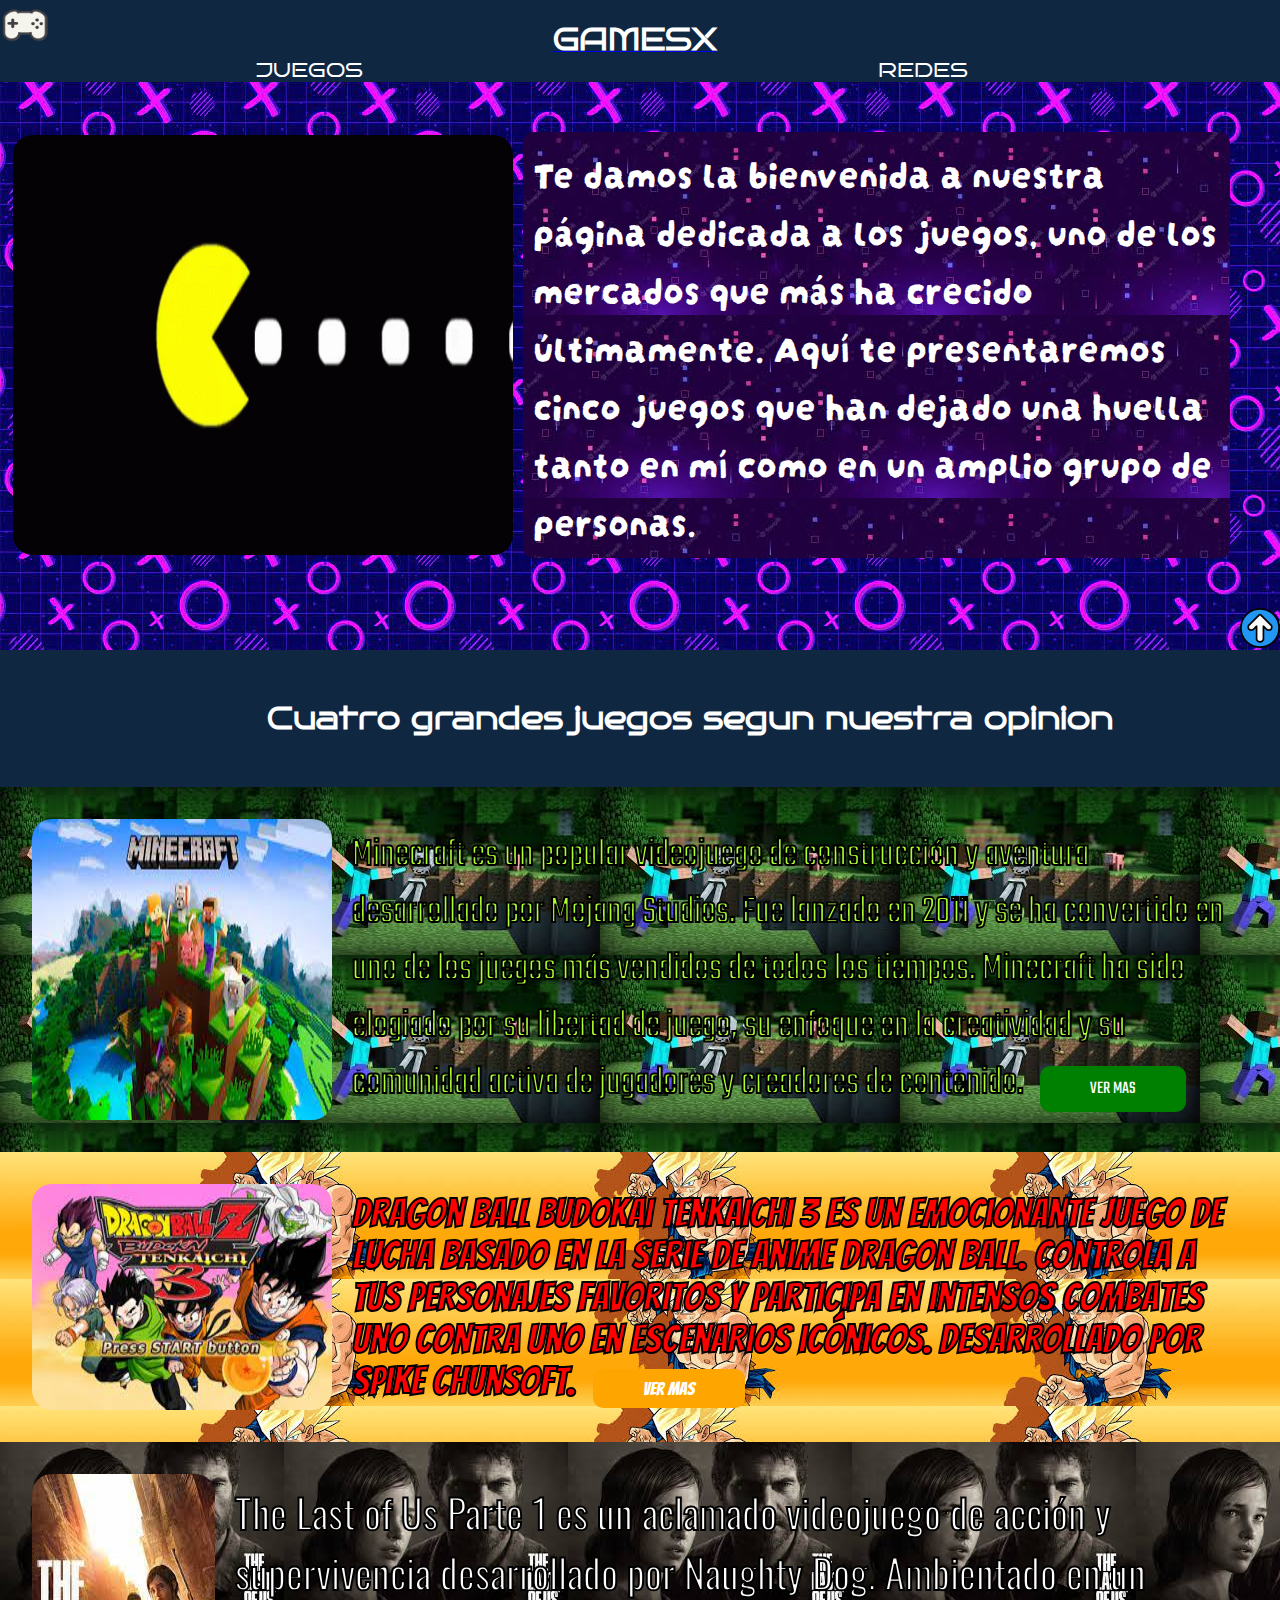
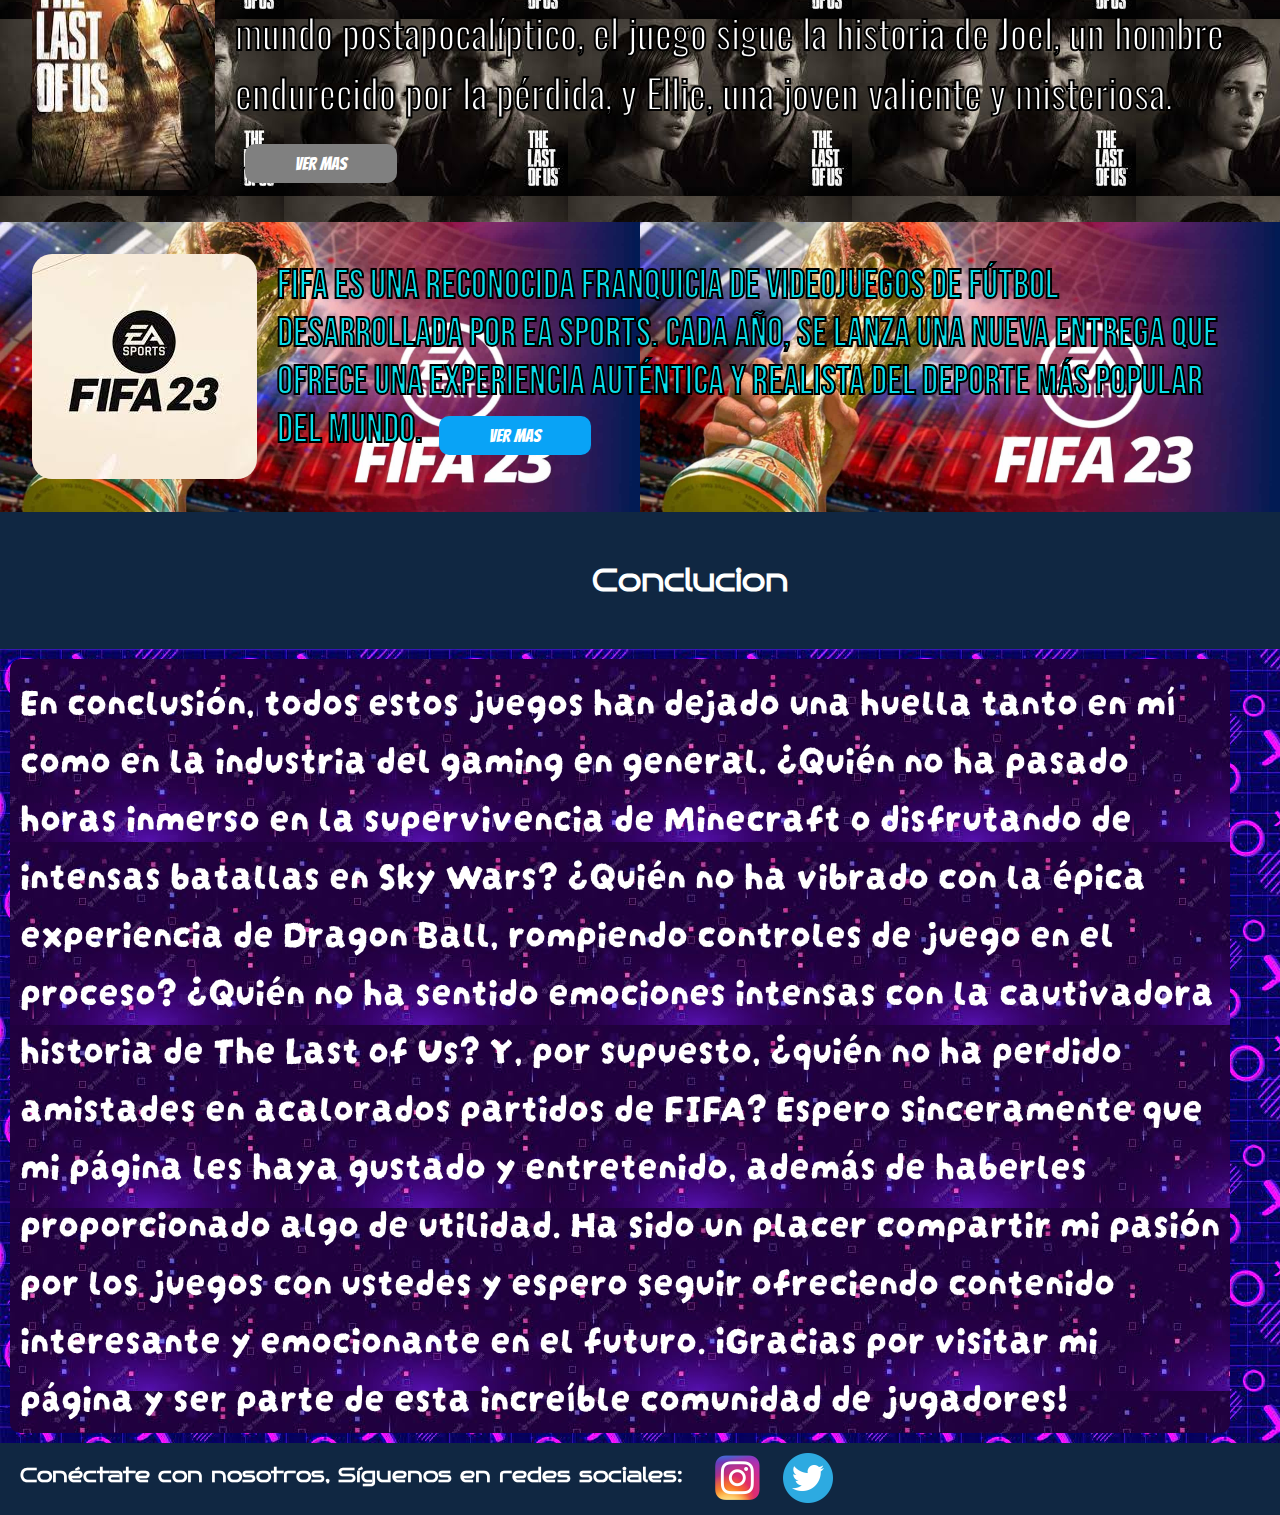
==== index.html @ 9ef1645b "VERSION_1" ====
<!DOCTYPE html>
<html lang="es">
<head>
    <meta charset="UTF-8">
    <meta http-equiv="X-UA-Compatible" content="IE=edge">
    <meta name="viewport" content="width=device-width, initial-scale=1.0">
    <title>GAMESX</title>
    

    <!-- links  -->
    <link rel="icon" type="image/png" sizes="32x32" href="./img/logo.png">
    
    <!-- googlefonts -->
    <link href="https://fonts.googleapis.com/css2?family=Bruno+Ace&family=Bruno+Ace+SC&display=swap" rel="stylesheet">
    
    <link rel="preconnect" href="https://fonts.googleapis.com">
    <link rel="preconnect" href="https://fonts.gstatic.com" crossorigin>
    <link href="https://fonts.googleapis.com/css2?family=Darumadrop+One&display=swap" rel="stylesheet">
    
    <link rel="preconnect" href="https://fonts.googleapis.com">
    <link rel="preconnect" href="https://fonts.gstatic.com" crossorigin>
    <link href="https://fonts.googleapis.com/css2?family=Teko&display=swap" rel="stylesheet">

    <link rel="preconnect" href="https://fonts.googleapis.com">
    <link rel="preconnect" href="https://fonts.gstatic.com" crossorigin>
    <link href="https://fonts.googleapis.com/css2?family=Bangers&display=swap" rel="stylesheet">

    <link rel="preconnect" href="https://fonts.googleapis.com">
    <link rel="preconnect" href="https://fonts.gstatic.com" crossorigin>
    <link href="https://fonts.googleapis.com/css2?family=Oswald&display=swap" rel="stylesheet">

    <link rel="preconnect" href="https://fonts.googleapis.com">
    <link rel="preconnect" href="https://fonts.gstatic.com" crossorigin>
    <link href="https://fonts.googleapis.com/css2?family=Bebas+Neue&display=swap" rel="stylesheet">
    <!-- css -->
    <link rel="stylesheet" href="./css/esti.css">
</head>
<body id="body">
    <!-- header -->
    
    <header id="header">
        <div>
            <a href="/index.html"><img class="logo" src="/img/logo.png" alt="logo de un jostink "></a> 
            <a href="/index.html"><h1 class="gamesx">GAMESX</h1></a> 
            

            <nav>
                <ul>
                    <li class="li"><a href="#juegos" class="nave">JUEGOS</a></li>
                    <li class="li"><a href="#footer" class="nave nav">REDES</a></li>
                </ul>
                

            </nav>
            
        
            
        </div>    
    </header>
    


    <!-- main -->

    <main id="main">
        <div class="flex">
            <img src="./img/pacmna.gif" alt="una imagen de un juego" class="imag">
            <p class="tex texintro" >Te damos la bienvenida a nuestra página dedicada a los juegos, uno de los mercados que más ha crecido últimamente. 
                Aquí te presentaremos cinco juegos que han dejado una huella tanto en mí como en un amplio grupo de personas. </p>
        </div>
        
    </main>
    
    <div class="arriba"><a href="#header" ><img src="/img/arriba.png" alt="flecha para arriba" class="arri"></a></div>
    
    <!-- juegos -->
    <section id="juegos">
        
        <div>
            <h2 class="sub">Cuatro grandes juegos segun nuestra opinion</h2>
        </div> 
    
            
        <article class="min flex">
            <img src="./img/minecraft.jpg" alt="imagen de minecraft" class="imag" >
            <p class="tex texmin">Minecraft es un popular videojuego de construcción y 
                aventura desarrollado por Mojang Studios. Fue lanzado en 2011 y se ha convertido en 
                uno de los juegos más vendidos de todos los tiempos. Minecraft ha sido elogiado por su 
                libertad de juego, su enfoque en la creatividad y su comunidad activa de jugadores y 
                creadores de contenido. <a href="./pages/1.html" class="mas">VER MAS</a></p>
        </article>

        <article class="drg flex">
            <img src="/img/dgbt3.jpg" alt="foto de dragon ball budokai tenkaichi 3" class="imag">
            <p class="tex texdrg">Dragon Ball Budokai Tenkaichi 3 es un emocionante juego de lucha basado en la serie de anime Dragon Ball. Controla a tus personajes favoritos y participa en intensos combates uno contra uno en escenarios icónicos. Desarrollado por Spike Chunsoft. <a href="/pages/2.html" class="mas1">VER MAS</a></p>
            

        </article>
        <article class="tlof flex">
            <img src="/img/tlof.jpg" alt="imagen de la portada del the last of us" class="imag">
            <p class="tex textlof">The Last of Us Parte 1 es un aclamado videojuego de acción y supervivencia desarrollado por Naughty Dog. Ambientado en un mundo postapocalíptico, el juego sigue la historia de Joel, un hombre endurecido por la pérdida, y Ellie, una joven valiente y misteriosa. <a href="/pages/3.html" class="mas2">VER MAS</a></p>
            
        </article>
        <article class="fifa flex">
            <img src="/img/fifa.jpg" alt="portada de fifa" class="imag">
            <p class="tex texfifa">FIFA es una reconocida franquicia de videojuegos de fútbol desarrollada por EA Sports. Cada año, se lanza una nueva entrega que ofrece una experiencia auténtica y realista del deporte más popular del mundo. <a href="/pages/4.html" class="mas3">VER MAS</a></p>
            
        </article>
        
            

    </section>
    <section>
        <h2 class="sub">Conclucion</h2>
        <p class="tex texintro">En conclusión, todos estos juegos han dejado una huella tanto en mí como en la industria del gaming en general. ¿Quién no ha pasado horas inmerso en la supervivencia de Minecraft o disfrutando de intensas batallas en Sky Wars? ¿Quién no ha vibrado con la épica experiencia de Dragon Ball, rompiendo controles de juego en el proceso? ¿Quién no ha sentido emociones intensas con la cautivadora historia de The Last of Us? Y, por supuesto, ¿quién no ha perdido amistades en acalorados partidos de FIFA?

            Espero sinceramente que mi página les haya gustado y entretenido, además de haberles proporcionado algo de utilidad. Ha sido un placer compartir mi pasión por los juegos con ustedes y espero seguir ofreciendo contenido interesante y emocionante en el futuro. ¡Gracias por visitar mi página y ser parte de esta increíble comunidad de jugadores!</p>
    </section>
    <footer id="footer">
        <div class="flex"></divclass> <h2 class="tex texfoot">Conéctate con nosotros, Síguenos en redes sociales:</h2>
            <a href="https://www.instagram.com/caceresian/" target="_blank" ><img src="/img/instagram.png" alt="logo de instagram"class="ins"></a>
            <a href="https://twitter.com/Iancaceres41" target="_blank" ><img src="/img/twitter.png" alt="logo de twitter" class="twi"></a></div>
        
    </footer>
---- css/esti.css ----
*{
    margin: 0;
    padding: 0;
}
html{
    font-size: 62.5%;

}
/* arriba */
.arriba{
    width: 4rem;
    
    position: sticky;
    
    top: 0;
    left: 100%;
}
.arri{
    width: 100%;
}
#body{
    background-image: url(/img/fondo1.jpg);
}
/* header */

#header{
    background-color:   #102742;
    height: 100%;
    width: 100%;
    
}

.logo{
    height: 5rem;
}

.gamesx{
    display: inline;
    position: relative;
    left: 50rem;
    color: white;
    font-family: 'Bruno Ace', cursive;
    font-size: 3rem;
    
}

li{
    display: inline;
    
}
.nave{
    
    color: white;
    position: relative;
    left: 20%;
    text-decoration: none;
    font-size: 2rem;
    font-family: 'Bruno Ace', cursive;
}
.nav{
    
    position: relative;
    left: 60%;
}

/* main */

#main{
    margin: 4rem 0rem 4rem 0rem;

    
    
    
}
.tex{
    color: white;
    font-size: 4rem;
    position: relative;
    margin: 1rem;
    padding: 1rem;
    
    
}
.texintro{
    background-image: url(/img/fondo2.jpg);
    border-radius: 1rem;
    font-family: 'Darumadrop One', cursive;
    margin: 1rem 5rem 1rem 1rem;
    
}

.flex{
    display: flex;
}
.imag{
    margin: 1% 0% 1% 1%;
    border-radius: 2rem;
    
    
}

/* juegos */


.sub{
    height: 100%;
    width: 100%;
    padding: 5rem;
    text-align: center;   
    background-color: #102742;
    color: white;
    font-family: 'Bruno Ace', cursive;
    font-size: 3rem;
}

.min{
    
    padding: 2rem;
    background-image: url(/img/fondomin1.jpg);
    
    
}

.texmin{
    font-family: 'Teko', sans-serif;
    color: greenyellow;
    -webkit-text-stroke: 0.2rem black ;
    
}

.mas{
    
    
    font-size: large;
    color: white;
    position: absolute;
    -webkit-text-stroke: white;
    background-color:   green;
    text-decoration: none;
    height: 5rem;
    width: 5rem;
    padding: 1rem 5rem;
    border-radius: 1rem;
    position: relative;
    left: 1rem;
    font-family: 'Teko', sans-serif;
}
.mas:hover{
    color: black;
    text-decoration: none;
}

.drg{
    
    padding: 2rem;
    background-image: url(/img/fondodrg1.jpg);
    
    
}
.texdrg{
    font-family: 'Bangers', cursive;
    color:  red;
    -webkit-text-stroke: 0.2rem black;
}

.mas1{
    font-size: large;
    color: white;
    position: absolute;
    -webkit-text-stroke: white;
    background-color: orange;
    text-decoration: none;
    height: 5rem;
    width: 5rem;
    padding: 1rem 5rem;
    border-radius: 1rem;
    position: relative;
    left: 1rem;
    font-family: 'Bangers', cursive;
    
} 
.mas1:hover{
    color: black;
    text-decoration: none;}

.tlof{
    
    padding: 2rem;
    background-image: url(/img/fondotlof1.jpg);
}

.textlof{ 
    font-family: 'Oswald', sans-serif;
    color: white;
    -webkit-text-stroke: 0.2rem black;

}
.mas2{
    font-size: large;
    color: white;
    -webkit-text-stroke: white;
    background-color: gray;
    text-decoration: none;
    height: 5rem;
    width: 5rem;
    padding: 1rem 5rem;
    border-radius: 1rem;
    position: relative;
    left: 1rem;
    font-family: 'Bangers', cursive;
    
} 
.mas2:hover{
    color: black;
    text-decoration: none;}

.fifa{
    
    padding: 2rem;
    background-image: url(/img/fondofifa1.jpeg);
    background-size: 50%;
}
.texfifa{
    font-family: 'Bebas Neue', cursive;
    color: rgb(10, 222, 233);
    -webkit-text-stroke: 0.2rem black;
    
}

.mas3{
    font-size: large;
    color: white;
    background-color: rgb(9, 163, 246);
    -webkit-text-stroke: white;
    text-decoration: none;
    height: 5rem;
    width: 5rem;
    padding: 1rem 5rem;
    border-radius: 1rem;
    position: relative;
    left: 1rem;
    font-family: 'Bangers', cursive;
    ;
} 
.mas3:hover{
    color: black;
    text-decoration: none;} 

.tex1{
    color: white;
    font-size: 4rem;
    position: relative;
    margin: 1rem 5rem 1rem 1rem;
    padding: 1rem;
    font-family: 'Darumadrop One', cursive;
}
#footer{
    background-color:   #102742;
    height: 100%;
    width: 100%;
}

.texfoot{
    font-family: 'Bruno Ace', cursive;
    font-size: 2rem;
}

.ins{
    width: 5rem;
    margin: 1rem;

    
}
.twi{
    width: 5rem;
    position: relative;
    margin: 1rem;
}


/* HTML 1 MINECRAFT */

.titumin{
    color: greenyellow;
    text-align: center;
    font-size: 10rem;
    background-color: green;

}
.titudrg{
    color: orange;
    text-align: center;
    font-size: 10rem;
    background-color: red;

}
.titutlof{
    color: gainsboro;
    text-align: center;
    font-size: 10rem;
    background-color:   gray;

}

.titutfifa{
    color: paleturquoise;
    text-align: center;
    font-size: 10rem;
    background-color:   skyblue;

}
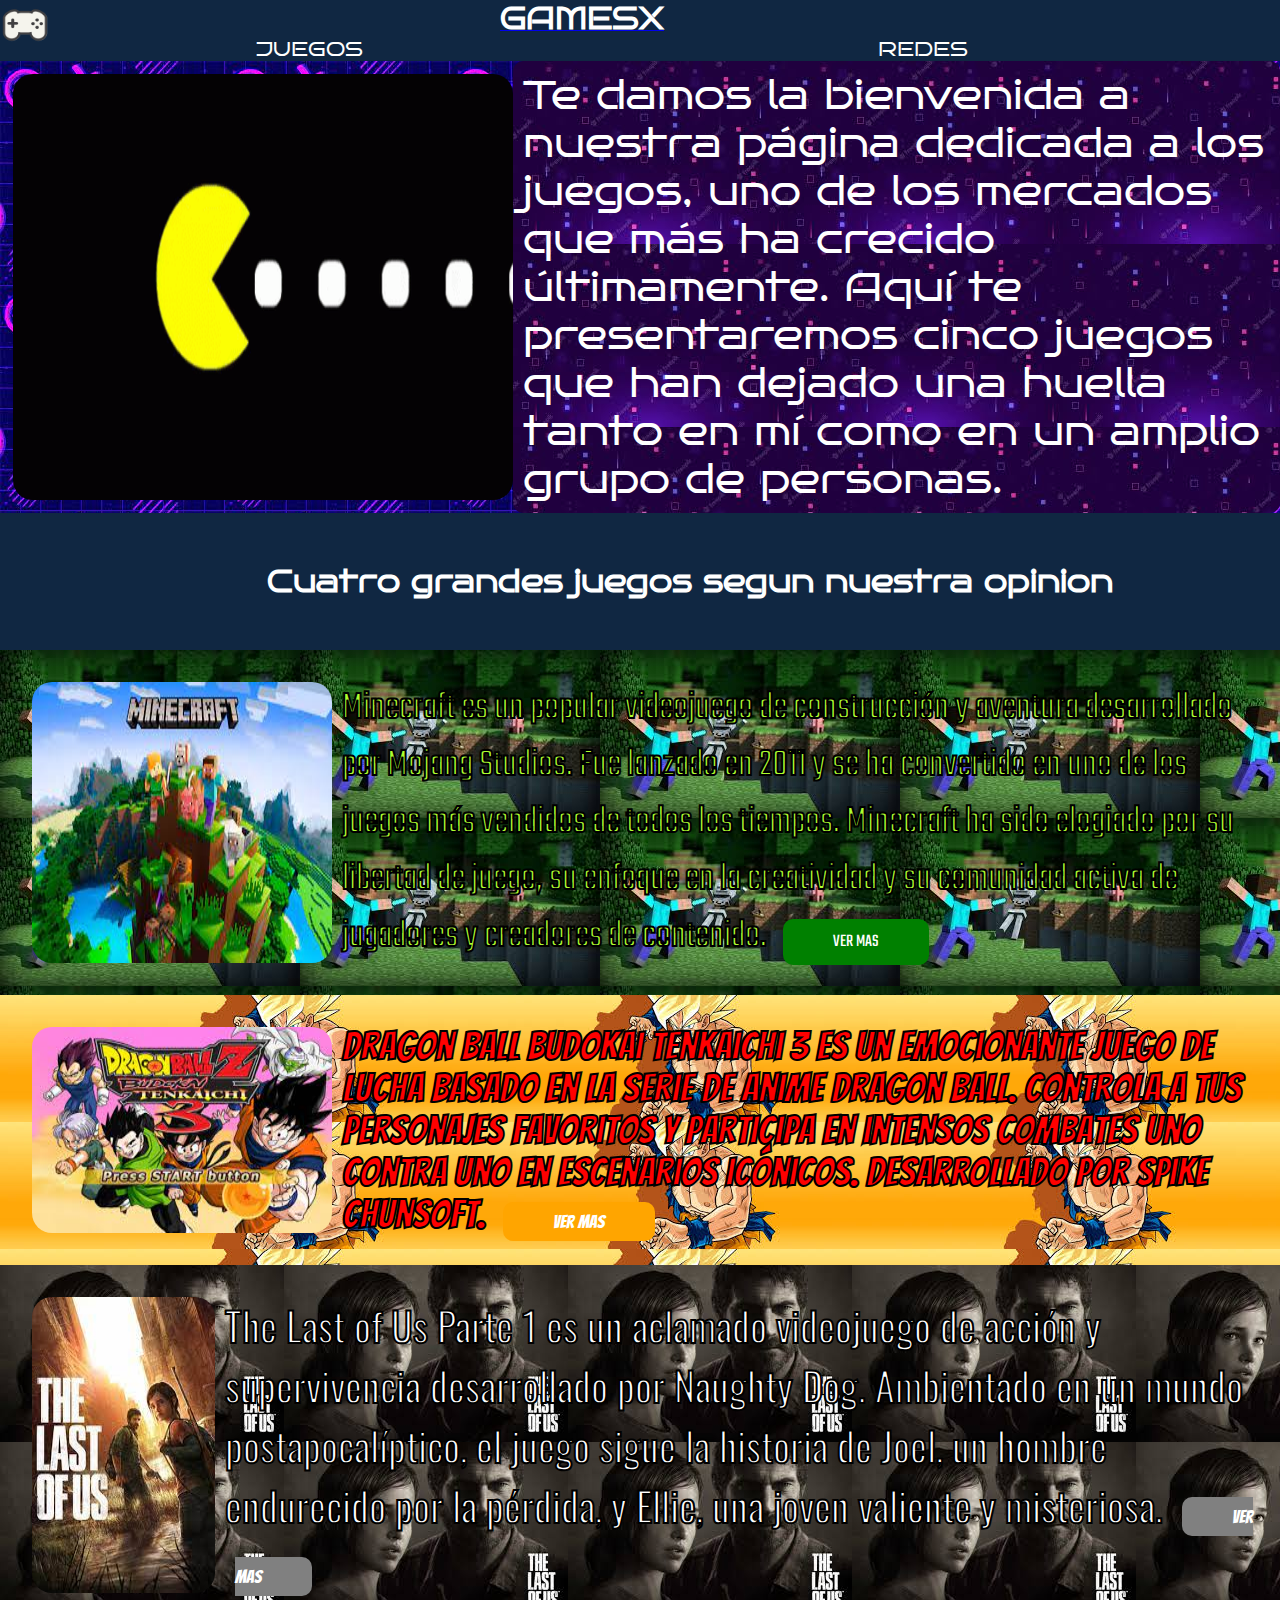
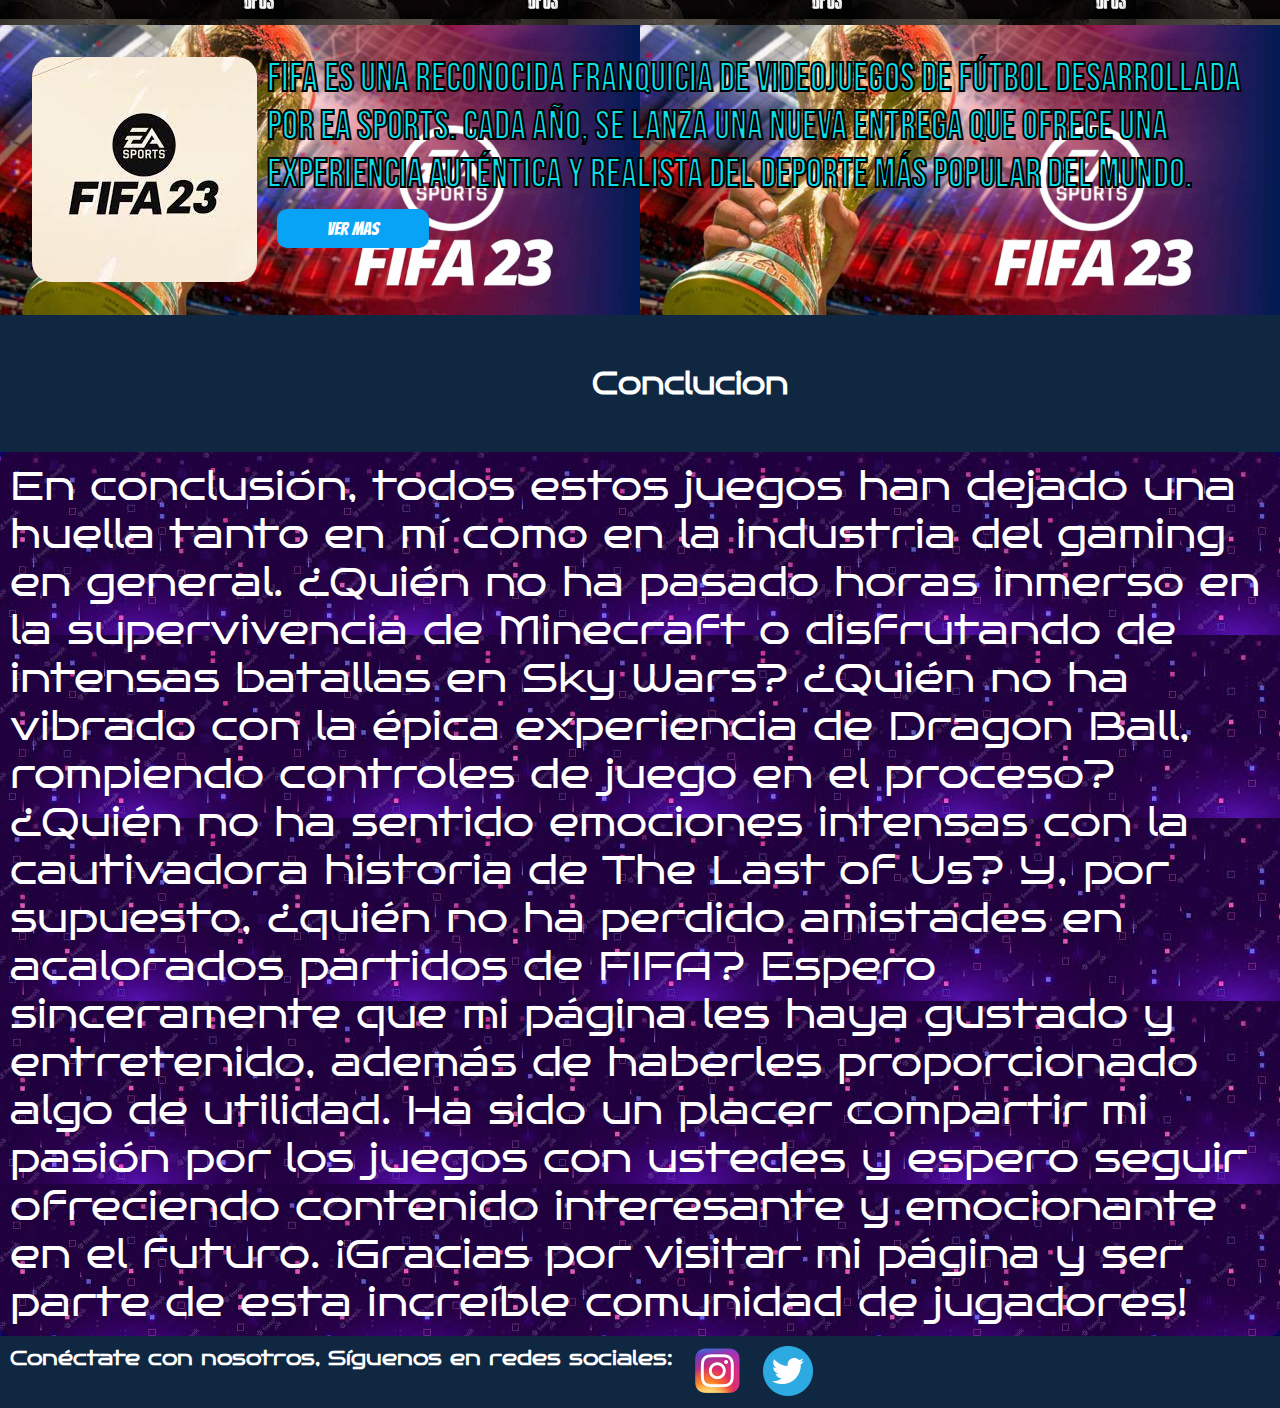
==== commit 0d8974bf: "ALPHA_V2" ====
--- a/index.html
+++ b/index.html
@@ -12,10 +12,6 @@
     
     <!-- googlefonts -->
     <link href="https://fonts.googleapis.com/css2?family=Bruno+Ace&family=Bruno+Ace+SC&display=swap" rel="stylesheet">
-    
-    <link rel="preconnect" href="https://fonts.googleapis.com">
-    <link rel="preconnect" href="https://fonts.gstatic.com" crossorigin>
-    <link href="https://fonts.googleapis.com/css2?family=Darumadrop+One&display=swap" rel="stylesheet">
     
     <link rel="preconnect" href="https://fonts.googleapis.com">
     <link rel="preconnect" href="https://fonts.gstatic.com" crossorigin>
@@ -40,14 +36,14 @@
     
     <header id="header">
         <div>
-            <a href="/index.html"><img class="logo" src="/img/logo.png" alt="logo de un jostink "></a> 
-            <a href="/index.html"><h1 class="gamesx">GAMESX</h1></a> 
+            <a href="./index.html"><img class="logo" src="./img/logo.png" alt="logo de un jostink "></a> 
+            <a href="./index.html"><h1 class="gamesx">GAMESX</h1></a> 
             
 
             <nav>
                 <ul>
-                    <li class="li"><a href="#juegos" class="nave">JUEGOS</a></li>
-                    <li class="li"><a href="#footer" class="nave nav">REDES</a></li>
+                    <li class="header_div_nav_ul_li"><a href="#juegos" class="header_div_nav_ul_li_a">JUEGOS</a></li>
+                    <li class="header_div_nav_ul_li"><a href="#footer" class="header_div_nav_ul_li_a header_div_nav_ul_li_a--posicion">REDES</a></li>
                 </ul>
                 
 
@@ -65,61 +61,61 @@
     <main id="main">
         <div class="flex">
             <img src="./img/pacmna.gif" alt="una imagen de un juego" class="imag">
-            <p class="tex texintro" >Te damos la bienvenida a nuestra página dedicada a los juegos, uno de los mercados que más ha crecido últimamente. 
+            <p class="tex" >Te damos la bienvenida a nuestra página dedicada a los juegos, uno de los mercados que más ha crecido últimamente. 
                 Aquí te presentaremos cinco juegos que han dejado una huella tanto en mí como en un amplio grupo de personas. </p>
         </div>
         
     </main>
     
-    <div class="arriba"><a href="#header" ><img src="/img/arriba.png" alt="flecha para arriba" class="arri"></a></div>
+    
     
     <!-- juegos -->
     <section id="juegos">
         
         <div>
-            <h2 class="sub">Cuatro grandes juegos segun nuestra opinion</h2>
+            <h2 class="sub_h2">Cuatro grandes juegos segun nuestra opinion</h2>
         </div> 
     
             
-        <article class="min flex">
+        <article class="index_min_fondo flex">
             <img src="./img/minecraft.jpg" alt="imagen de minecraft" class="imag" >
-            <p class="tex texmin">Minecraft es un popular videojuego de construcción y 
+            <p class="tex tex_min">Minecraft es un popular videojuego de construcción y 
                 aventura desarrollado por Mojang Studios. Fue lanzado en 2011 y se ha convertido en 
                 uno de los juegos más vendidos de todos los tiempos. Minecraft ha sido elogiado por su 
                 libertad de juego, su enfoque en la creatividad y su comunidad activa de jugadores y 
-                creadores de contenido. <a href="./pages/1.html" class="mas">VER MAS</a></p>
+                creadores de contenido. <a href="./pages/1.html" class="ver_mas_min">VER MAS</a></p>
         </article>
 
-        <article class="drg flex">
-            <img src="/img/dgbt3.jpg" alt="foto de dragon ball budokai tenkaichi 3" class="imag">
-            <p class="tex texdrg">Dragon Ball Budokai Tenkaichi 3 es un emocionante juego de lucha basado en la serie de anime Dragon Ball. Controla a tus personajes favoritos y participa en intensos combates uno contra uno en escenarios icónicos. Desarrollado por Spike Chunsoft. <a href="/pages/2.html" class="mas1">VER MAS</a></p>
+        <article class="index_drg_fondo flex">
+            <img src="./img/dgbt3.jpg" alt="foto de dragon ball budokai tenkaichi 3" class="imag">
+            <p class="tex tex_drg">Dragon Ball Budokai Tenkaichi 3 es un emocionante juego de lucha basado en la serie de anime Dragon Ball. Controla a tus personajes favoritos y participa en intensos combates uno contra uno en escenarios icónicos. Desarrollado por Spike Chunsoft. <a href="/pages/2.html" class="ver_mas_drg">VER MAS</a></p>
             
 
         </article>
-        <article class="tlof flex">
-            <img src="/img/tlof.jpg" alt="imagen de la portada del the last of us" class="imag">
-            <p class="tex textlof">The Last of Us Parte 1 es un aclamado videojuego de acción y supervivencia desarrollado por Naughty Dog. Ambientado en un mundo postapocalíptico, el juego sigue la historia de Joel, un hombre endurecido por la pérdida, y Ellie, una joven valiente y misteriosa. <a href="/pages/3.html" class="mas2">VER MAS</a></p>
+        <article class="index_tlof_fondo flex">
+            <img src="./img/tlof.jpg" alt="imagen de la portada del the last of us" class="imag">
+            <p class="tex text_lof">The Last of Us Parte 1 es un aclamado videojuego de acción y supervivencia desarrollado por Naughty Dog. Ambientado en un mundo postapocalíptico, el juego sigue la historia de Joel, un hombre endurecido por la pérdida, y Ellie, una joven valiente y misteriosa. <a href="/pages/3.html" class="ver_mas_tlof">VER MAS</a></p>
             
         </article>
-        <article class="fifa flex">
-            <img src="/img/fifa.jpg" alt="portada de fifa" class="imag">
-            <p class="tex texfifa">FIFA es una reconocida franquicia de videojuegos de fútbol desarrollada por EA Sports. Cada año, se lanza una nueva entrega que ofrece una experiencia auténtica y realista del deporte más popular del mundo. <a href="/pages/4.html" class="mas3">VER MAS</a></p>
+        <article class="index_fifa_fondo flex">
+            <img src="./img/fifa.jpg" alt="portada de fifa" class="imag">
+            <p class="tex tex_fifa">FIFA es una reconocida franquicia de videojuegos de fútbol desarrollada por EA Sports. Cada año, se lanza una nueva entrega que ofrece una experiencia auténtica y realista del deporte más popular del mundo. <a href="/pages/4.html" class="ver_mas_fifa">VER MAS</a></p>
             
         </article>
         
             
 
     </section>
-    <section>
-        <h2 class="sub">Conclucion</h2>
-        <p class="tex texintro">En conclusión, todos estos juegos han dejado una huella tanto en mí como en la industria del gaming en general. ¿Quién no ha pasado horas inmerso en la supervivencia de Minecraft o disfrutando de intensas batallas en Sky Wars? ¿Quién no ha vibrado con la épica experiencia de Dragon Ball, rompiendo controles de juego en el proceso? ¿Quién no ha sentido emociones intensas con la cautivadora historia de The Last of Us? Y, por supuesto, ¿quién no ha perdido amistades en acalorados partidos de FIFA?
+    <section id="final">
+        <h2 class="sub_h2">Conclucion</h2>
+        <p class="tex">En conclusión, todos estos juegos han dejado una huella tanto en mí como en la industria del gaming en general. ¿Quién no ha pasado horas inmerso en la supervivencia de Minecraft o disfrutando de intensas batallas en Sky Wars? ¿Quién no ha vibrado con la épica experiencia de Dragon Ball, rompiendo controles de juego en el proceso? ¿Quién no ha sentido emociones intensas con la cautivadora historia de The Last of Us? Y, por supuesto, ¿quién no ha perdido amistades en acalorados partidos de FIFA?
 
             Espero sinceramente que mi página les haya gustado y entretenido, además de haberles proporcionado algo de utilidad. Ha sido un placer compartir mi pasión por los juegos con ustedes y espero seguir ofreciendo contenido interesante y emocionante en el futuro. ¡Gracias por visitar mi página y ser parte de esta increíble comunidad de jugadores!</p>
     </section>
     <footer id="footer">
-        <div class="flex"></divclass> <h2 class="tex texfoot">Conéctate con nosotros, Síguenos en redes sociales:</h2>
-            <a href="https://www.instagram.com/caceresian/" target="_blank" ><img src="/img/instagram.png" alt="logo de instagram"class="ins"></a>
-            <a href="https://twitter.com/Iancaceres41" target="_blank" ><img src="/img/twitter.png" alt="logo de twitter" class="twi"></a></div>
+        <div class="flex"></divclass> <h2 class="tex tex_foot">Conéctate con nosotros, Síguenos en redes sociales:</h2>
+            <a href="https://www.instagram.com/caceresian/" target="_blank" ><img src="./img/instagram.png" alt="logo de instagram"class="instagram"></a>
+            <a href="https://twitter.com/Iancaceres41" target="_blank" ><img src="./img/twitter.png" alt="logo de twitter" class="twitter"></a></div>
         
     </footer>
     --- a/css/esti.css
+++ b/css/esti.css
@@ -7,21 +7,8 @@
     font-size: 62.5%;
 
 }
-/* arriba */
-.arriba{
-    width: 4rem;
-    
-    position: sticky;
-    
-    top: 0;
-    left: 100%;
-}
-.arri{
-    width: 100%;
-}
-#body{
-    background-image: url(/img/fondo1.jpg);
-}
+
+
 /* header */
 
 #header{
@@ -33,6 +20,7 @@
 
 .logo{
     height: 5rem;
+    position: fixed;
 }
 
 .gamesx{
@@ -45,11 +33,11 @@
     
 }
 
-li{
+.header_div_nav_ul_li{
     display: inline;
     
 }
-.nave{
+.header_div_nav_ul_li_a{
     
     color: white;
     position: relative;
@@ -58,17 +46,17 @@
     font-size: 2rem;
     font-family: 'Bruno Ace', cursive;
 }
-.nav{
+.header_div_nav_ul_li_a--posicion{
     
     position: relative;
     left: 60%;
 }
 
-/* main */
+/* main index */
 
 #main{
-    margin: 4rem 0rem 4rem 0rem;
-
+    
+    background-image: url(/img/fondo1.jpg);
     
     
     
@@ -76,19 +64,17 @@
 .tex{
     color: white;
     font-size: 4rem;
-    position: relative;
-    margin: 1rem;
+    
     padding: 1rem;
-    
-    
-}
-.texintro{
     background-image: url(/img/fondo2.jpg);
     border-radius: 1rem;
-    font-family: 'Darumadrop One', cursive;
-    margin: 1rem 5rem 1rem 1rem;
-    
-}
+    font-family: 'Bruno Ace', cursive;
+    
+    
+    
+}
+
+    
 
 .flex{
     display: flex;
@@ -100,10 +86,12 @@
     
 }
 
-/* juegos */
-
-
-.sub{
+/* juegos index */
+
+
+    
+
+.sub_h2{
     height: 100%;
     width: 100%;
     padding: 5rem;
@@ -114,7 +102,7 @@
     font-size: 3rem;
 }
 
-.min{
+.index_min_fondo{
     
     padding: 2rem;
     background-image: url(/img/fondomin1.jpg);
@@ -122,14 +110,14 @@
     
 }
 
-.texmin{
+.tex_min{
     font-family: 'Teko', sans-serif;
     color: greenyellow;
     -webkit-text-stroke: 0.2rem black ;
-    
-}
-
-.mas{
+    background-image: none;
+}
+
+.ver_mas_min{
     
     
     font-size: large;
@@ -146,25 +134,26 @@
     left: 1rem;
     font-family: 'Teko', sans-serif;
 }
-.mas:hover{
+.ver_mas_min:hover{
     color: black;
     text-decoration: none;
 }
 
-.drg{
+.index_drg_fondo{
     
     padding: 2rem;
     background-image: url(/img/fondodrg1.jpg);
     
     
 }
-.texdrg{
+.tex_drg{
     font-family: 'Bangers', cursive;
     color:  red;
     -webkit-text-stroke: 0.2rem black;
-}
-
-.mas1{
+    background-image: none;
+}
+
+.ver_mas_drg{
     font-size: large;
     color: white;
     position: absolute;
@@ -180,23 +169,24 @@
     font-family: 'Bangers', cursive;
     
 } 
-.mas1:hover{
+.ver_mas_drg:hover{
     color: black;
     text-decoration: none;}
 
-.tlof{
+.index_tlof_fondo{
     
     padding: 2rem;
     background-image: url(/img/fondotlof1.jpg);
 }
 
-.textlof{ 
+.text_lof{ 
     font-family: 'Oswald', sans-serif;
     color: white;
     -webkit-text-stroke: 0.2rem black;
-
-}
-.mas2{
+    background-image: none;
+
+}
+.ver_mas_tlof{
     font-size: large;
     color: white;
     -webkit-text-stroke: white;
@@ -211,24 +201,25 @@
     font-family: 'Bangers', cursive;
     
 } 
-.mas2:hover{
+.ver_mas_tlof:hover{
     color: black;
     text-decoration: none;}
 
-.fifa{
+.index_fifa_fondo{
     
     padding: 2rem;
     background-image: url(/img/fondofifa1.jpeg);
     background-size: 50%;
 }
-.texfifa{
+.tex_fifa{
     font-family: 'Bebas Neue', cursive;
     color: rgb(10, 222, 233);
     -webkit-text-stroke: 0.2rem black;
-    
-}
-
-.mas3{
+    background-image: none;
+    
+}
+
+.ver_mas_fifa{
     font-size: large;
     color: white;
     background-color: rgb(9, 163, 246);
@@ -243,17 +234,13 @@
     font-family: 'Bangers', cursive;
     ;
 } 
-.mas3:hover{
+.ver_mas_fifa:hover{
     color: black;
     text-decoration: none;} 
 
-.tex1{
-    color: white;
-    font-size: 4rem;
-    position: relative;
-    margin: 1rem 5rem 1rem 1rem;
-    padding: 1rem;
-    font-family: 'Darumadrop One', cursive;
+
+#final{
+    background-image: url(/img/fondo1.jpg);
 }
 #footer{
     background-color:   #102742;
@@ -261,18 +248,19 @@
     width: 100%;
 }
 
-.texfoot{
+.tex_foot{
     font-family: 'Bruno Ace', cursive;
     font-size: 2rem;
-}
-
-.ins{
+    background-image: none;
+}
+
+.instagram{
     width: 5rem;
     margin: 1rem;
 
     
 }
-.twi{
+.twitter{
     width: 5rem;
     position: relative;
     margin: 1rem;
@@ -288,6 +276,8 @@
     background-color: green;
 
 }
+
+/* HTML 2 DRAGON BALL BUDOKAI TENKACHI 3 */
 .titudrg{
     color: orange;
     text-align: center;
@@ -295,6 +285,7 @@
     background-color: red;
 
 }
+/* HTML 3 THE LAST OF US */
 .titutlof{
     color: gainsboro;
     text-align: center;
@@ -302,7 +293,7 @@
     background-color:   gray;
 
 }
-
+/* HTML 4 FIFA */
 .titutfifa{
     color: paleturquoise;
     text-align: center;
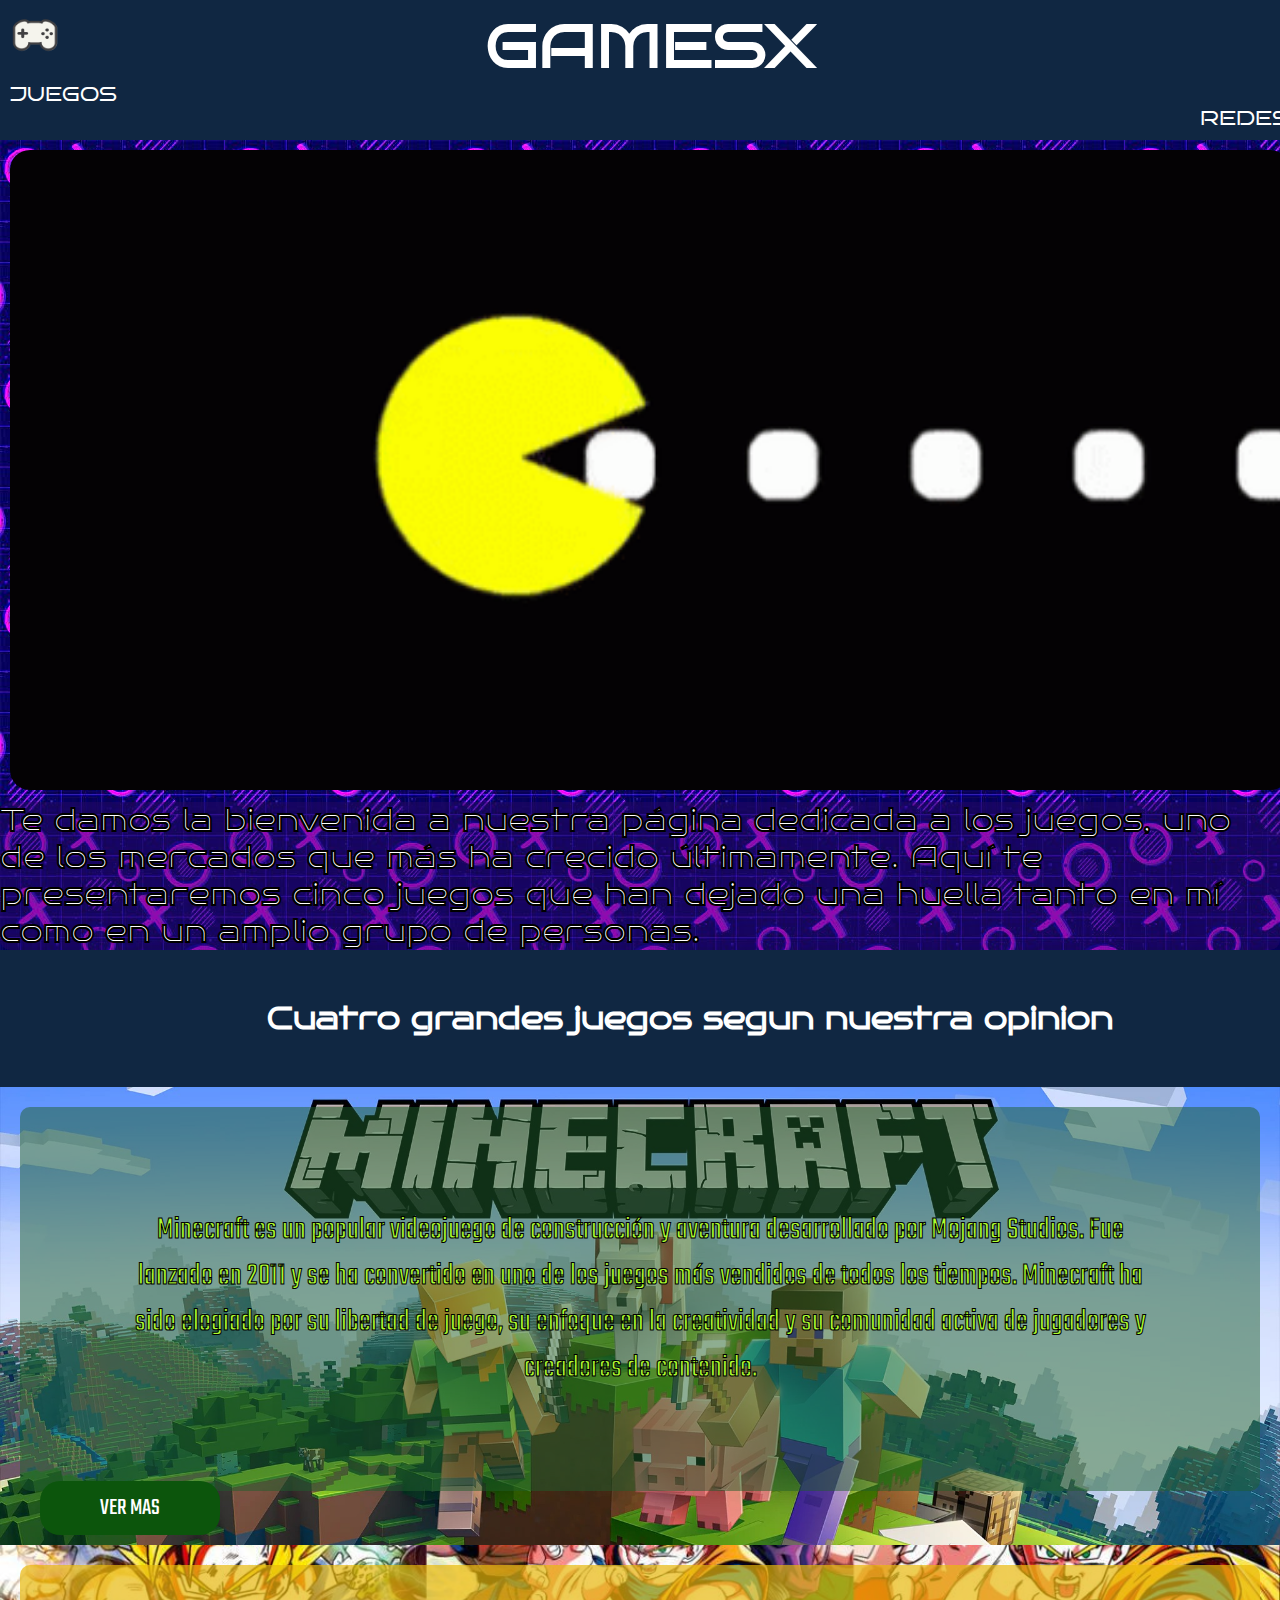
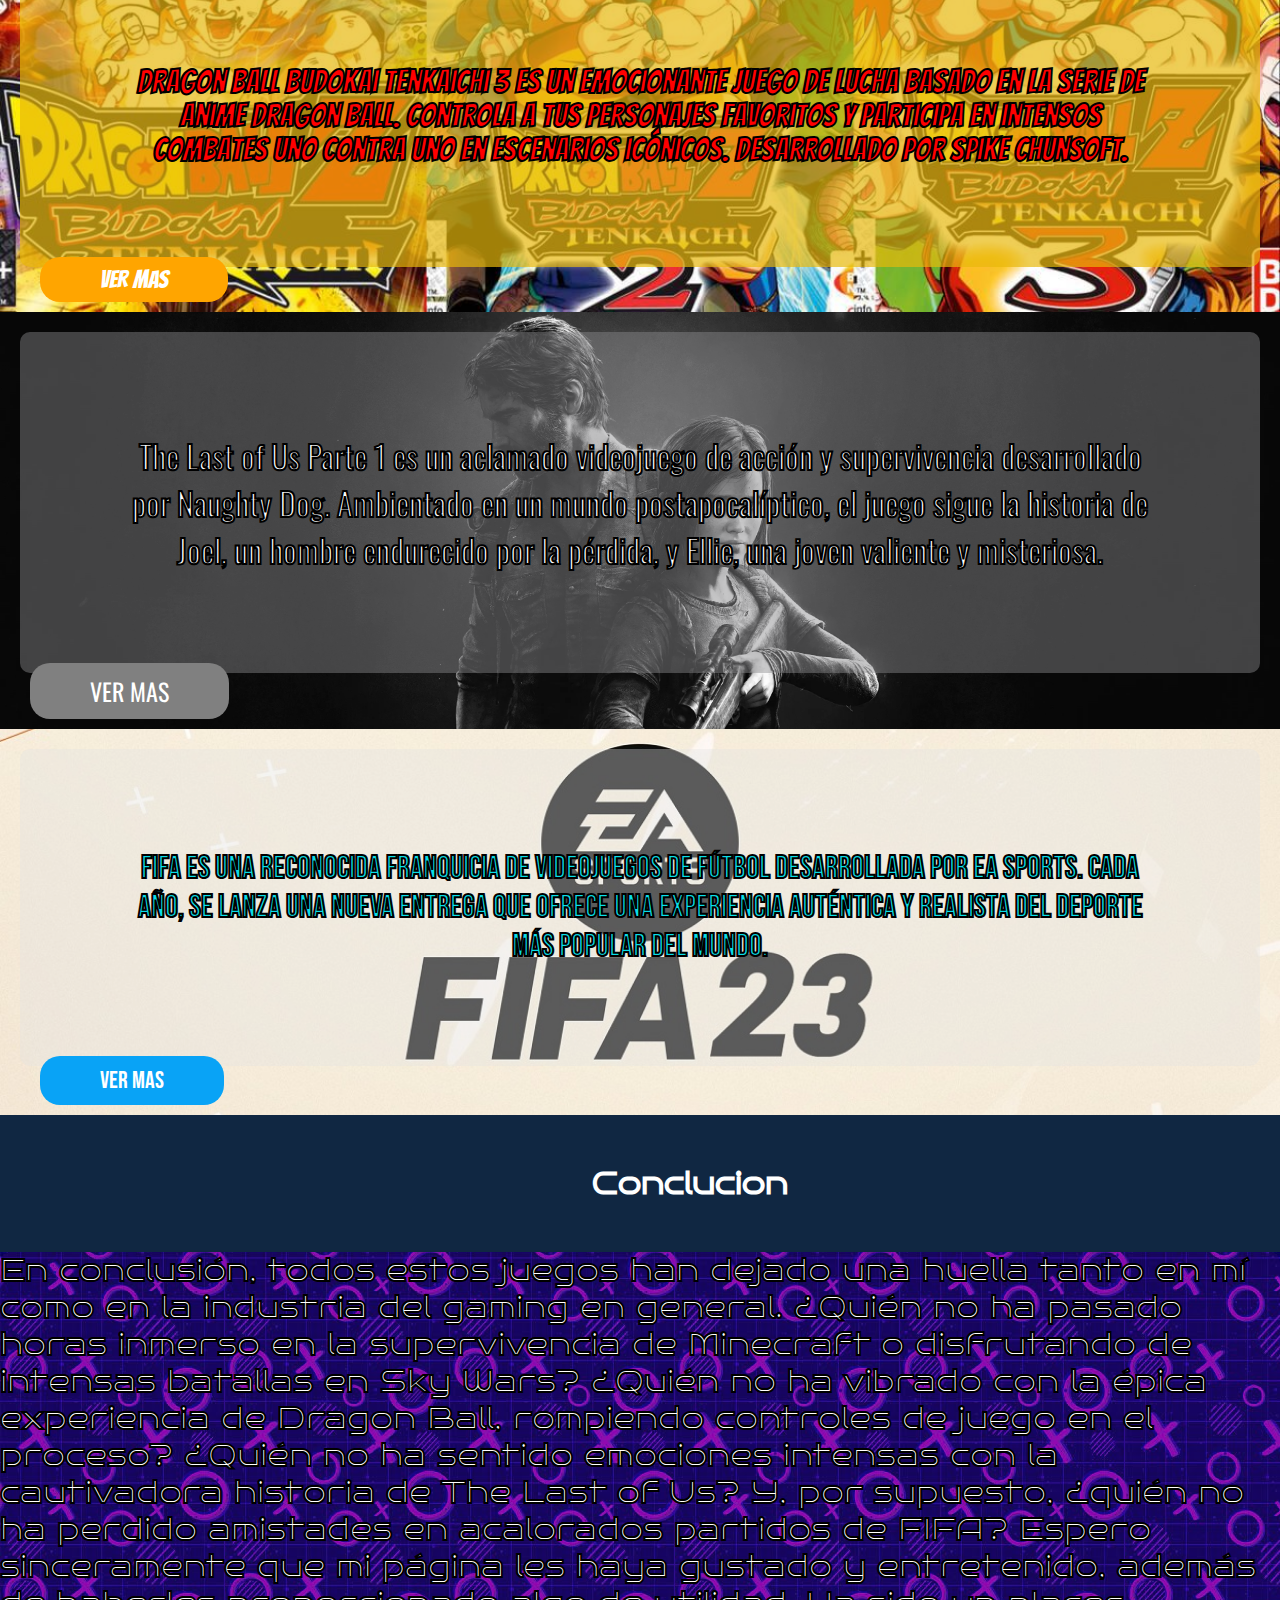
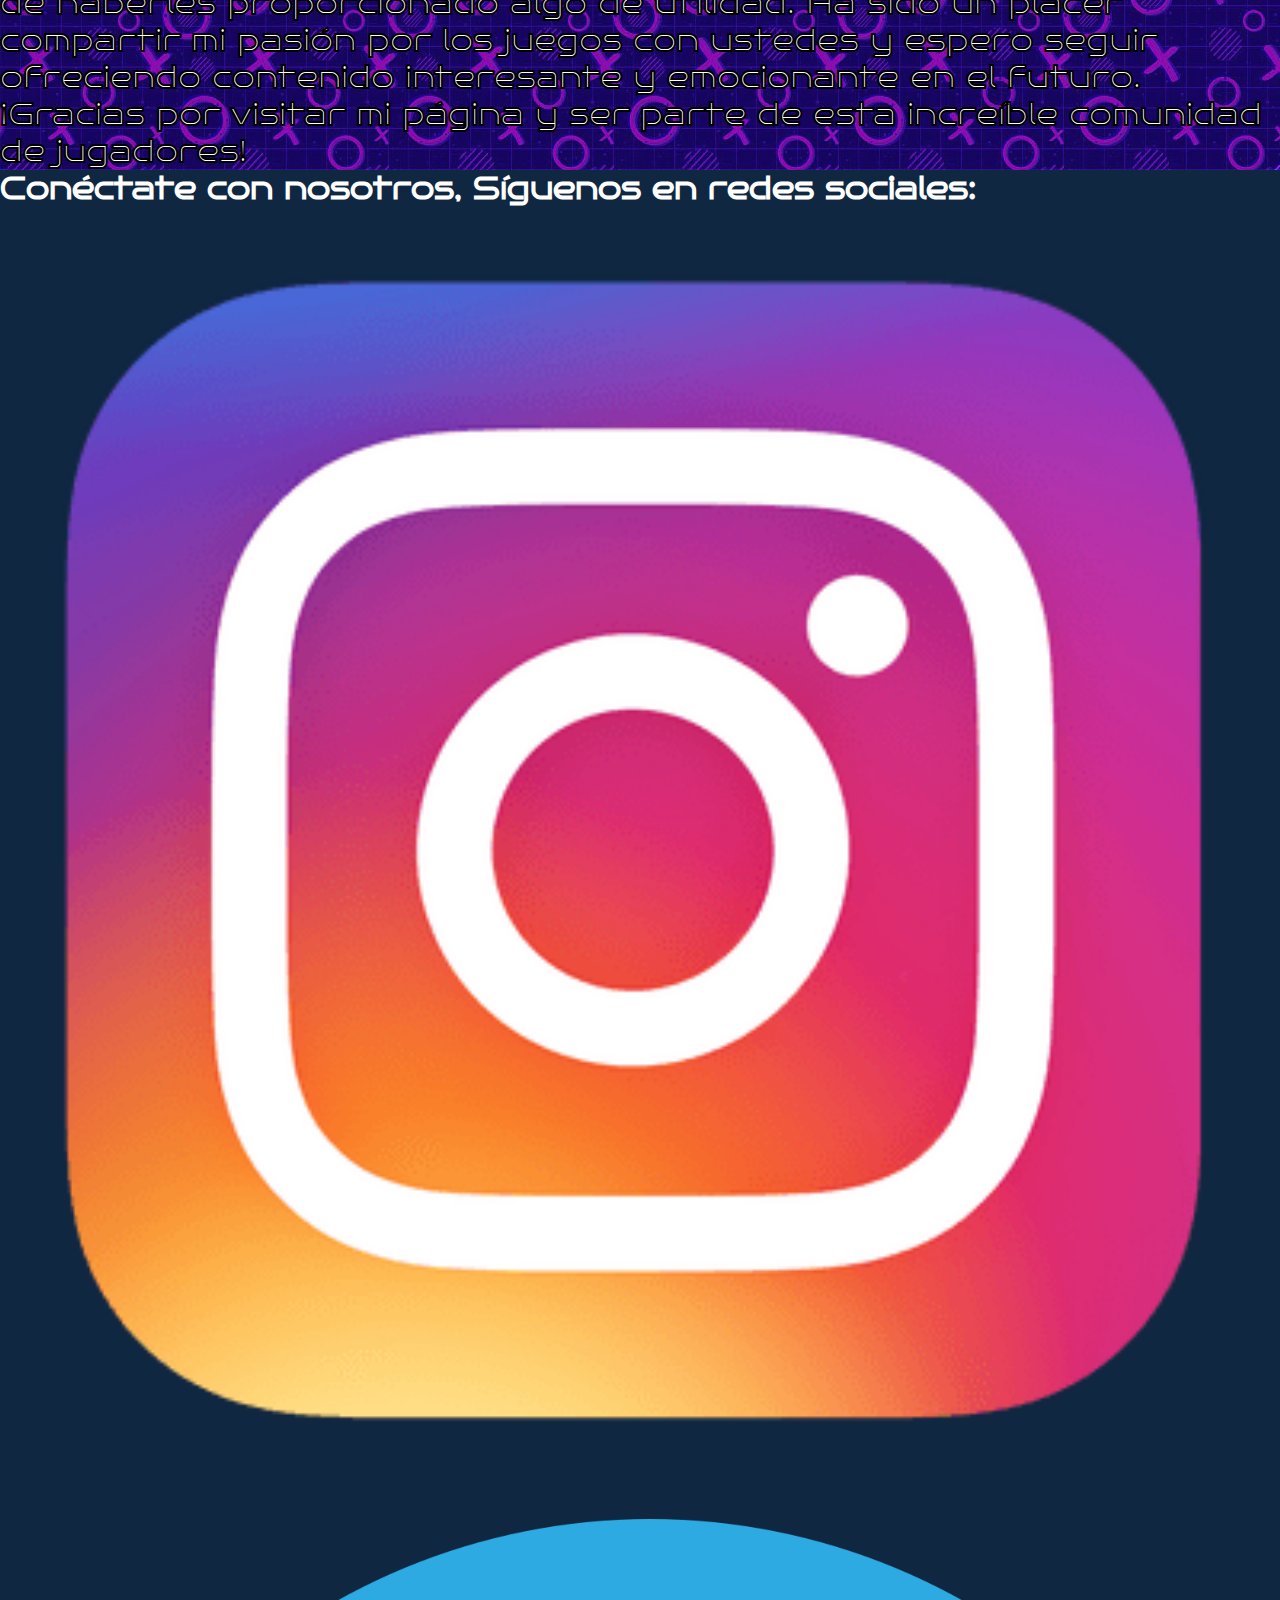
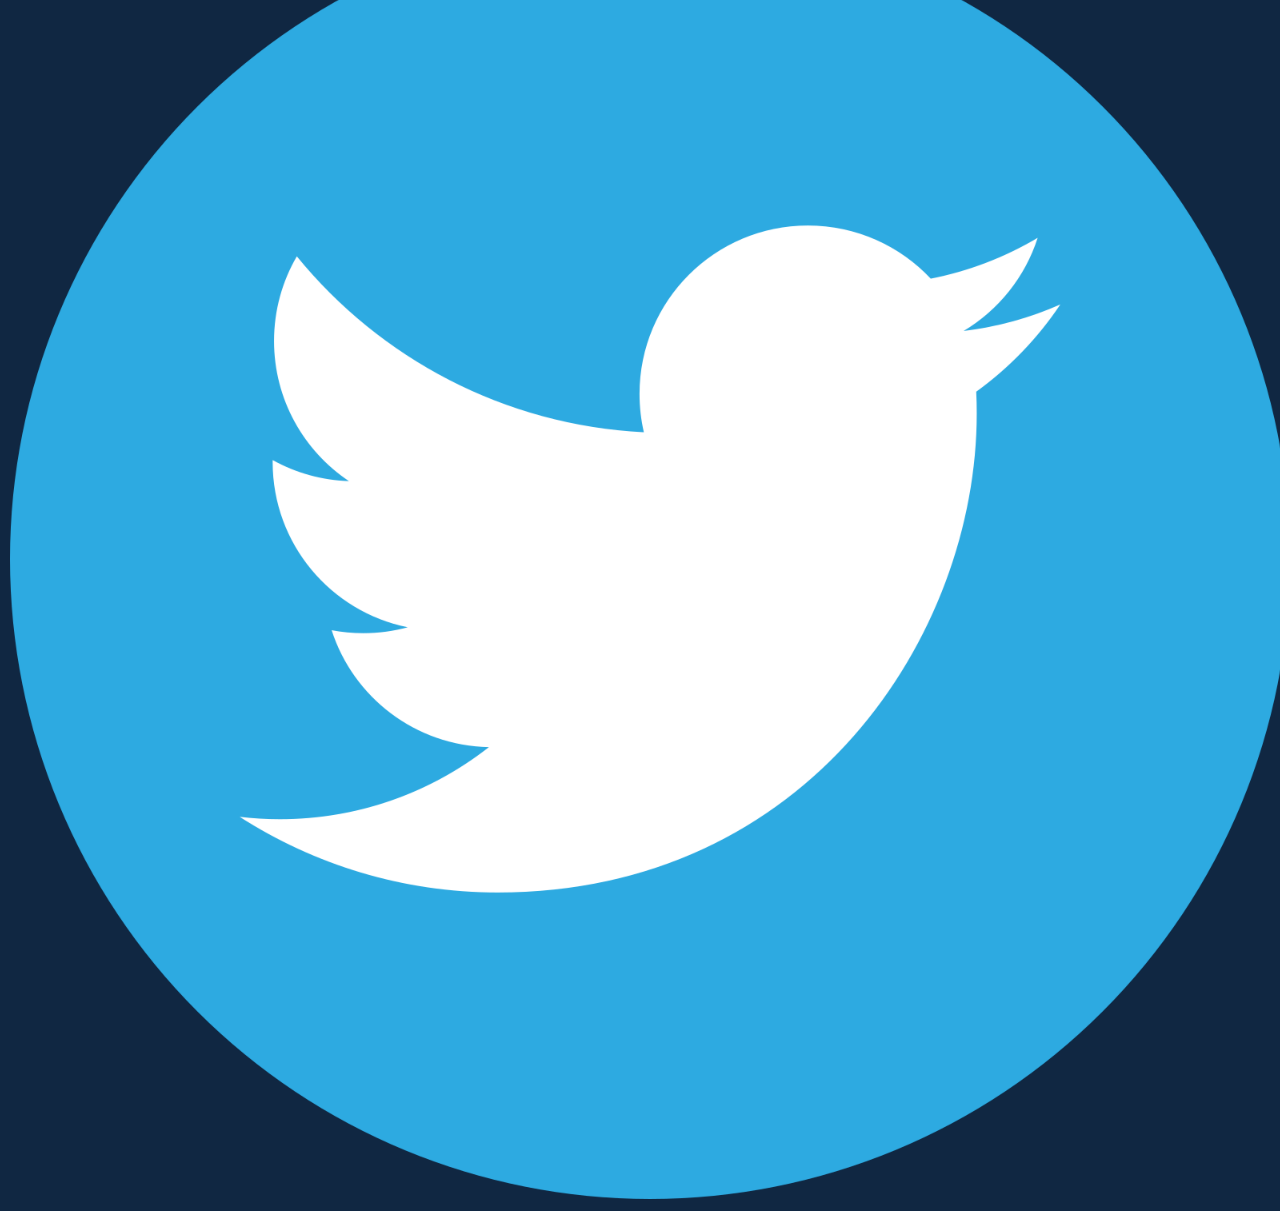
==== commit 7b3b45b8: "BETA_V2" ====
--- a/index.html
+++ b/index.html
@@ -28,6 +28,9 @@
     <link rel="preconnect" href="https://fonts.googleapis.com">
     <link rel="preconnect" href="https://fonts.gstatic.com" crossorigin>
     <link href="https://fonts.googleapis.com/css2?family=Bebas+Neue&display=swap" rel="stylesheet">
+    
+    <!-- bootsrap -->
+    <link href="https://cdn.jsdelivr.net/npm/bootstrap@5.3.0-alpha3/dist/css/bootstrap.min.css" rel="stylesheet" integrity="sha384-KK94CHFLLe+nY2dmCWGMq91rCGa5gtU4mk92HdvYe+M/SXH301p5ILy+dN9+nJOZ" crossorigin="anonymous">
     <!-- css -->
     <link rel="stylesheet" href="./css/esti.css">
 </head>
@@ -35,36 +38,61 @@
     <!-- header -->
     
     <header id="header">
-        <div>
-            <a href="./index.html"><img class="logo" src="./img/logo.png" alt="logo de un jostink "></a> 
-            <a href="./index.html"><h1 class="gamesx">GAMESX</h1></a> 
-            
-
-            <nav>
-                <ul>
-                    <li class="header_div_nav_ul_li"><a href="#juegos" class="header_div_nav_ul_li_a">JUEGOS</a></li>
-                    <li class="header_div_nav_ul_li"><a href="#footer" class="header_div_nav_ul_li_a header_div_nav_ul_li_a--posicion">REDES</a></li>
-                </ul>
-                
-
-            </nav>
-            
-        
-            
-        </div>    
+        <div class="desktop">
+        <div class="col-12"><a href="#header"><img class="logo" src="./img/logo.png" alt="logo de un jostink "></a></div>
+        <div class="container-fluid">
+            
+            <div class="row justify-content-center">
+                <div class="col-12" ><a class="gamesx" href="./index.html"><h1 class="header_div_nav_ul_li_a_h1">GAMESX</h1></a></div>
+                <div class="col-3 "><a class="header_div_nav_ul_li_a" href="#juegos">JUEGOS</a></div>
+                <div class="col-3 "><a class="header_div_nav_ul_li_a" href="#footer"><p class="header_div_nav_ul_li_a_p">REDES</p></a></div>
+            </div>
+        </div>
+        </div>
+
+        
+        <nav class="navbar navbar-expand-lg g-custom-color mobile_tablet" >
+            <div class="container-fluid justify-content-space-between align-items-center">
+                <div class="col-1"><a href="#header"><img class="logo" src="./img/logo.png" alt="logo de un jostink "></a></div>
+                <a class="navbar-brand gamesx" href="./index.html">GAMESX</a>
+                <button class="navbar-toggler button_header" type="button" data-bs-toggle="collapse" data-bs-target="#navbarNavAltMarkup" aria-controls="navbarNavAltMarkup" aria-expanded="false" aria-label="Toggle navigation">
+                <span class="navbar-toggler-icon"></span>
+                </button>
+            <div class="collapse navbar-collapse" id="navbarNavAltMarkup">
+            <div class="navbar-nav">
+                    
+                <a class="nav-link header_div_nav_ul_li_a" href="#juegos"><p class="header_div_nav_ul_li_a_p">JUEGOS</p></a>
+                <a class="nav-link header_div_nav_ul_li_a" href="#footer"><p class="header_div_nav_ul_li_a_p">REDES</p></a>
+                    
+            </div>
+            </div>
+            </div>
+        </nav>
+    
     </header>
     
+    
 
 
     <!-- main -->
 
     <main id="main">
-        <div class="flex">
-            <img src="./img/pacmna.gif" alt="una imagen de un juego" class="imag">
-            <p class="tex" >Te damos la bienvenida a nuestra página dedicada a los juegos, uno de los mercados que más ha crecido últimamente. 
-                Aquí te presentaremos cinco juegos que han dejado una huella tanto en mí como en un amplio grupo de personas. </p>
-        </div>
-        
+        <div class="container-fluid desktop">
+            <div class="row align-items-center">
+                <div class="col"><img src="./img/pacmna.gif" alt="una imagen de un juego" class="imag"></div>
+                <p class="col tex tex_main" >Te damos la bienvenida a nuestra página dedicada a los juegos, uno de los mercados que más ha crecido últimamente. 
+                    Aquí te presentaremos cinco juegos que han dejado una huella tanto en mí como en un amplio grupo de personas. </p>
+            </div>
+        </div>
+
+        <div class="container-fluid mobile_tablet">
+            <div class="row align-items-center justify-content-center">
+                <p class="col-12 tex tex_main" >Te damos la bienvenida a nuestra página dedicada a los juegos, uno de los mercados que más ha crecido últimamente. 
+                    Aquí te presentaremos cinco juegos que han dejado una huella tanto en mí como en un amplio grupo de personas. </p>
+                <div class="col-8"><img src="./img/pacmna.gif" alt="una imagen de un juego" class="imag"></div>    
+            </div>
+        </div>
+
     </main>
     
     
@@ -74,48 +102,163 @@
         
         <div>
             <h2 class="sub_h2">Cuatro grandes juegos segun nuestra opinion</h2>
+            
         </div> 
-    
-            
-        <article class="index_min_fondo flex">
-            <img src="./img/minecraft.jpg" alt="imagen de minecraft" class="imag" >
-            <p class="tex tex_min">Minecraft es un popular videojuego de construcción y 
-                aventura desarrollado por Mojang Studios. Fue lanzado en 2011 y se ha convertido en 
-                uno de los juegos más vendidos de todos los tiempos. Minecraft ha sido elogiado por su 
-                libertad de juego, su enfoque en la creatividad y su comunidad activa de jugadores y 
-                creadores de contenido. <a href="./pages/1.html" class="ver_mas_min">VER MAS</a></p>
-        </article>
-
-        <article class="index_drg_fondo flex">
-            <img src="./img/dgbt3.jpg" alt="foto de dragon ball budokai tenkaichi 3" class="imag">
-            <p class="tex tex_drg">Dragon Ball Budokai Tenkaichi 3 es un emocionante juego de lucha basado en la serie de anime Dragon Ball. Controla a tus personajes favoritos y participa en intensos combates uno contra uno en escenarios icónicos. Desarrollado por Spike Chunsoft. <a href="/pages/2.html" class="ver_mas_drg">VER MAS</a></p>
-            
-
-        </article>
-        <article class="index_tlof_fondo flex">
-            <img src="./img/tlof.jpg" alt="imagen de la portada del the last of us" class="imag">
-            <p class="tex text_lof">The Last of Us Parte 1 es un aclamado videojuego de acción y supervivencia desarrollado por Naughty Dog. Ambientado en un mundo postapocalíptico, el juego sigue la historia de Joel, un hombre endurecido por la pérdida, y Ellie, una joven valiente y misteriosa. <a href="/pages/3.html" class="ver_mas_tlof">VER MAS</a></p>
-            
-        </article>
-        <article class="index_fifa_fondo flex">
-            <img src="./img/fifa.jpg" alt="portada de fifa" class="imag">
-            <p class="tex tex_fifa">FIFA es una reconocida franquicia de videojuegos de fútbol desarrollada por EA Sports. Cada año, se lanza una nueva entrega que ofrece una experiencia auténtica y realista del deporte más popular del mundo. <a href="/pages/4.html" class="ver_mas_fifa">VER MAS</a></p>
-            
-        </article>
-        
-            
-
+        
+        <div class="accordion" id="accordionExample">    
+            <article class="container-fluid pad_0">
+                
+                <div class="row justify-content-center desktop index_min_fondo">
+            
+                
+                    <p class=" col-9 tex tex_min">Minecraft es un popular videojuego de construcción y 
+                        aventura desarrollado por Mojang Studios. Fue lanzado en 2011 y se ha convertido en 
+                        uno de los juegos más vendidos de todos los tiempos. Minecraft ha sido elogiado por su 
+                        libertad de juego, su enfoque en la creatividad y su comunidad activa de jugadores y 
+                        creadores de contenido. 
+                    </p>
+                    <a href="./pages/1.html" class=" col-4 ver_mas_min">VER MAS</a>
+                </div>
+
+
+                <div class="accordion-item index_min_fondo_mobile mobile_tablet">
+                    
+                    <h2 class="accordion-header">
+                        <button class="acord_juegos" type="button" data-bs-toggle="collapse" data-bs-target="#collapseOne" aria-expanded="true" aria-controls="collapseOne">
+                        
+                    </button>
+                    </h2>
+                    <h2 class="tex tex_min_mobile">TOCA PARA VER MAS</h2>
+                <div id="collapseOne" class="accordion-collapse collapse show" data-bs-parent="#accordionExample">
+                    <div class="accordion-body ">
+                        <strong class="tex tex_min_mobile">Minecraft es un popular videojuego de construcción y 
+                            aventura desarrollado por Mojang Studios. Fue lanzado en 2011 y se ha convertido en 
+                            uno de los juegos más vendidos de todos los tiempos. Minecraft ha sido elogiado por su 
+                            libertad de juego, su enfoque en la creatividad y su comunidad activa de jugadores y 
+                            creadores de contenido.  </strong>
+                            <a href="./pages/1.html" class="ver_mas_min_mobile">VER MAS</a>
+                    </div>
+                
+                </div>
+                </div>
+
+                
+            </article>
+
+
+
+            <article class="container-fluid pad_0">
+                
+                <div class="row justify-content-center desktop index_drg_fondo">
+                    <p class=" col-9  tex tex_drg">Dragon Ball Budokai Tenkaichi 3 es un emocionante juego de lucha basado en la serie de anime Dragon Ball. Controla a tus personajes favoritos y participa en intensos combates uno contra uno en escenarios icónicos. Desarrollado por Spike Chunsoft.</p> 
+                    <a href="./pages/2.html" class="col-4 ver_mas_drg">VER MAS</a>
+                </div>
+
+                <div class="accordion-item index_drg_fondo_mobile mobile_tablet">
+                    
+                    <h2 class="accordion-header">
+                        <button class="acord_juegos" type="button" data-bs-toggle="collapse" data-bs-target="#collapseTwo" aria-expanded="false" aria-controls="collapseTwo">
+                        
+                        </button>
+                    </h2>
+                    <h2 class="tex tex_drg_mobile">TOCA PARA VER MAS</h2>
+                    <div id="collapseTwo" class="accordion-collapse collapse" data-bs-parent="#accordionExample">
+                        <div class="accordion-body">
+                            <strong class="tex tex_drg_mobile">Dragon Ball Budokai Tenkaichi 3 es un emocionante juego de lucha basado en la serie de anime Dragon Ball. Controla a tus personajes favoritos y participa en intensos combates uno contra uno en escenarios icónicos. Desarrollado por Spike Chunsoft.</strong> 
+                            <span><a href="./pages/2.html" class="col-4 ver_mas_drg_mobile">VER MAS</a></span>
+                        
+                        </div>
+                        
+                    </div>
+                </div>
+                
+
+            </article>
+            
+
+            <article class="container-fluid pad_0">
+                <div class="row align-items-center justify-content-center desktop index_tlof_fondo">
+                
+                    <p class="col-9 tex text_tlof">The Last of Us Parte 1 es un aclamado videojuego de acción y supervivencia desarrollado por Naughty Dog. Ambientado en un mundo postapocalíptico, el juego sigue la historia de Joel, un hombre endurecido por la pérdida, y Ellie, una joven valiente y misteriosa.</p> 
+                    <a href="/pages/3.html" class="col-4 ver_mas_tlof">VER MAS</a>
+                </div>
+
+                <div class="accordion-item index_tlof_fondo_mobile mobile_tablet">
+                    
+                    <h2 class="accordion-header">
+                        <button class="acord_juegos" type="button" data-bs-toggle="collapse" data-bs-target="#collapseThree" aria-expanded="false" aria-controls="collapseThree">
+                        
+                        </button>
+                    </h2>
+                    <h2 class="tex text_tlof_mobile">TOCA PARA VER MAS</h2>
+                    <div id="collapseThree" class="accordion-collapse collapse" data-bs-parent="#accordionExample">
+                        <div class="accordion-body">
+                            <strong class="tex text_tlof_mobile">The Last of Us Parte 1 es un aclamado videojuego de acción y supervivencia desarrollado por Naughty Dog. Ambientado en un mundo postapocalíptico, el juego sigue la historia de Joel, un hombre endurecido por la pérdida, y Ellie, una joven valiente y misteriosa.
+
+                            </strong> 
+                            <a href="/pages/3.html" class="col-4 ver_mas_tlof_mobile">VER MAS</a>
+                        </div>
+                        
+                    </div>
+                </div>
+
+            </article>
+            
+            
+            <article class=" container-fluid pad_0">
+                <div class="row align-items-center justify-content-center desktop index_fifa_fondo">
+                    <p class="col-9 tex tex_fifa">FIFA es una reconocida franquicia de videojuegos de fútbol desarrollada por EA Sports. Cada año, se lanza una nueva entrega que ofrece una experiencia auténtica y realista del deporte más popular del mundo. </p>
+                    <a href="/pages/4.html" class="col-4 ver_mas_fifa">VER MAS</a>
+                
+                </div>
+                
+                <div class="accordion-item index_fifa_fondo_mobile mobile_tablet">
+                    <h2 class="accordion-header">
+                        <button class="acord_juegos" type="button" data-bs-toggle="collapse" data-bs-target="#collapseFour" aria-expanded="false" aria-controls="collapseFour">
+                        
+                        </button>
+                    </h2>
+                    <h2 class="tex text_fifa_mobile">TOCA PARA VER MAS</h2>
+                    <div id="collapseFour" class="accordion-collapse collapse" data-bs-parent="#accordionExample">
+                        <div class="accordion-body">
+                            <strong class="tex text_fifa_mobile">FIFA es una reconocida franquicia de videojuegos de fútbol desarrollada por EA Sports. Cada año, se lanza una nueva entrega que ofrece una experiencia auténtica y realista del deporte más popular del mundo.</strong> 
+                            <a href="/pages/4.html" class="col-4 ver_mas_fifa_mobile">VER MAS</a>
+                        </div>
+                        
+                    </div>
+                </div>
+
+
+
+            </article>
+        
+        </div>
+
+        
+            
     </section>
     <section id="final">
         <h2 class="sub_h2">Conclucion</h2>
-        <p class="tex">En conclusión, todos estos juegos han dejado una huella tanto en mí como en la industria del gaming en general. ¿Quién no ha pasado horas inmerso en la supervivencia de Minecraft o disfrutando de intensas batallas en Sky Wars? ¿Quién no ha vibrado con la épica experiencia de Dragon Ball, rompiendo controles de juego en el proceso? ¿Quién no ha sentido emociones intensas con la cautivadora historia de The Last of Us? Y, por supuesto, ¿quién no ha perdido amistades en acalorados partidos de FIFA?
+        <p class="tex tex_main">En conclusión, todos estos juegos han dejado una huella tanto en mí como en la industria del gaming en general. ¿Quién no ha pasado horas inmerso en la supervivencia de Minecraft o disfrutando de intensas batallas en Sky Wars? ¿Quién no ha vibrado con la épica experiencia de Dragon Ball, rompiendo controles de juego en el proceso? ¿Quién no ha sentido emociones intensas con la cautivadora historia de The Last of Us? Y, por supuesto, ¿quién no ha perdido amistades en acalorados partidos de FIFA?
 
             Espero sinceramente que mi página les haya gustado y entretenido, además de haberles proporcionado algo de utilidad. Ha sido un placer compartir mi pasión por los juegos con ustedes y espero seguir ofreciendo contenido interesante y emocionante en el futuro. ¡Gracias por visitar mi página y ser parte de esta increíble comunidad de jugadores!</p>
     </section>
     <footer id="footer">
-        <div class="flex"></divclass> <h2 class="tex tex_foot">Conéctate con nosotros, Síguenos en redes sociales:</h2>
-            <a href="https://www.instagram.com/caceresian/" target="_blank" ><img src="./img/instagram.png" alt="logo de instagram"class="instagram"></a>
-            <a href="https://twitter.com/Iancaceres41" target="_blank" ><img src="./img/twitter.png" alt="logo de twitter" class="twitter"></a></div>
-        
+        <div class="row desktop">
+            <h2 class="col-9 tex">Conéctate con nosotros, Síguenos en redes sociales:</h2>
+            <a class="col-1" href="https://www.instagram.com/caceresian/" target="_blank" ><img src="./img/instagram.png" alt="logo de instagram"class="instagram"></a>
+            <a class="col-1" href="https://twitter.com/Iancaceres41" target="_blank" ><img src="./img/twitter.png" alt="logo de twitter" class="twitter"></a>
+        </div>
+        
+        <div class="row mobile_tablet align-items-center">
+            <h3 class="col-7 tex tex_footer_mobile">Conéctate con nosotros, Síguenos en redes sociales</h2>
+            <a class="col-2" href="https://www.instagram.com/caceresian/" target="_blank" ><img src="./img/instagram.png" alt="logo de instagram"class="instagram_mobile"></a>
+            <a class="col-2" href="https://twitter.com/Iancaceres41" target="_blank" ><img src="./img/twitter.png" alt="logo de twitter" class="twitter_mobile"></a>
+        </div>
     </footer>
-    +    
+
+
+    <!-- Bootrsrap -->
+    <script src="https://cdn.jsdelivr.net/npm/bootstrap@5.3.0-alpha3/dist/js/bootstrap.bundle.min.js" integrity="sha384-ENjdO4Dr2bkBIFxQpeoTz1HIcje39Wm4jDKdf19U8gI4ddQ3GYNS7NTKfAdVQSZe" crossorigin="anonymous"></script>
+</body>--- a/css/esti.css
+++ b/css/esti.css
@@ -8,50 +8,97 @@
 
 }
 
-
+/* global */
+.tex{
+    color: white;
+    font-size: 3rem;
+    font-family: 'Bruno Ace', cursive;
+    
+    }
+.imag{
+        background-size: 100%;
+        border-radius: 2rem;
+        width: 100%;
+        height: 100%;
+        margin: 1rem;
+        object-fit: cover;
+    }
+
+.vid{
+    width: 100%;
+    height: 100%;
+    
+    object-fit: cover;
+}
 /* header */
 
 #header{
     background-color:   #102742;
-    height: 100%;
+    height: auto;
     width: 100%;
-    
-}
+    padding: 1rem;
+    
+}
+
 
 .logo{
     height: 5rem;
     position: fixed;
+    top: 1rem;
 }
 
 .gamesx{
-    display: inline;
-    position: relative;
-    left: 50rem;
+    
+    text-decoration: none;
     color: white;
     font-family: 'Bruno Ace', cursive;
     font-size: 3rem;
     
 }
 
-.header_div_nav_ul_li{
-    display: inline;
-    
-}
+
+nav .gamesx:hover{
+    color: white;
+    text-decoration: none;
+}
+
+nav .gamesx:visited{
+    color: white;
+}
+
+.header_div_nav_ul_li_a_h1{
+    text-align: center;
+}
+
+
 .header_div_nav_ul_li_a{
-    
-    color: white;
-    position: relative;
-    left: 20%;
+
+    color: white ;
     text-decoration: none;
     font-size: 2rem;
     font-family: 'Bruno Ace', cursive;
 }
-.header_div_nav_ul_li_a--posicion{
-    
-    position: relative;
-    left: 60%;
-}
-
+
+.header_div_nav_ul_li_a_p{
+    text-align: end;
+}
+
+
+@media (max-width: 900px){
+    .desktop{
+        display: none;
+    }
+}
+@media (min-width: 900px){
+    .mobile_tablet{
+        display:none}
+    }
+    
+.button_header{
+    background-color: white;
+    
+    
+}
 /* main index */
 
 #main{
@@ -61,35 +108,21 @@
     
     
 }
-.tex{
-    color: white;
-    font-size: 4rem;
-    
-    padding: 1rem;
-    background-image: url(/img/fondo2.jpg);
+
+
+    
+.tex_main{
+    background-color: rgba(37, 7, 100, 0.5);
     border-radius: 1rem;
-    font-family: 'Bruno Ace', cursive;
-    
-    
-    
-}
-
-    
-
-.flex{
-    display: flex;
-}
-.imag{
-    margin: 1% 0% 1% 1%;
-    border-radius: 2rem;
-    
-    
-}
+    -webkit-text-stroke: 0.2rem black ;
+}
+    
+
+
 
 /* juegos index */
 
 
-    
 
 .sub_h2{
     height: 100%;
@@ -100,139 +133,342 @@
     color: white;
     font-family: 'Bruno Ace', cursive;
     font-size: 3rem;
+    margin: 0%;
+}
+.acord_juegos{
+    
+    background-color: transparent;
+    border: none;
+    height: 10rem;
+    width: 100%;
+    
+}
+
+.pad_0{ 
+    padding: 0%;
+    
 }
 
 .index_min_fondo{
     
     padding: 2rem;
-    background-image: url(/img/fondomin1.jpg);
-    
-    
-}
+    background-image: url(../img/minecraft.jpg);
+    background-position: top;
+    background-size: 100%;
+    
+    
+}
+.index_min_fondo_mobile{
+    
+    background-image: url(../img/minecraft.jpg);
+    background-position: top;
+    background-size: 100%
+}
+
+
 
 .tex_min{
+    padding: 10rem;
+    
+    height: auto;
     font-family: 'Teko', sans-serif;
+    font-size: 2rem;
     color: greenyellow;
-    -webkit-text-stroke: 0.2rem black ;
-    background-image: none;
+    background-color: rgba(30, 93, 43, 0.5);
+    border-radius: 1rem;
+    text-align: center;
+    font-size: xx-large;
+    -webkit-text-stroke: 0.1rem black;
+}
+
+.tex_min_mobile{
+    
+    font-family: 'Teko', sans-serif;
+    font-size: 3em;
+    color: rgba(240, 240, 240, 0.918);
+    text-align: center;
+    text-shadow: 0.5rem 0.5rem 0.5rem rgb(18, 17, 17);
+    background-color: rgba(172, 255, 47, 0.09);
+    
 }
 
 .ver_mas_min{
-    
-    
-    font-size: large;
-    color: white;
-    position: absolute;
+    margin: 2rem;
+    font-size: x-large;
+    color: white;
     -webkit-text-stroke: white;
-    background-color:   green;
-    text-decoration: none;
-    height: 5rem;
-    width: 5rem;
-    padding: 1rem 5rem;
-    border-radius: 1rem;
-    position: relative;
-    left: 1rem;
-    font-family: 'Teko', sans-serif;
-}
+    background-color:   rgb(12, 85, 12);
+    text-decoration: none;
+    height: 25%;
+    width: 25%;
+    padding: 1rem 6rem;
+    border-radius: 2rem;
+    font-family:'Teko', sans-serif;
+    text-align: center;
+    
+    
+}
+
 .ver_mas_min:hover{
     color: black;
     text-decoration: none;
 }
 
+.ver_mas_min_mobile{
+    margin: 2rem;
+    font-size: x-large;
+    color: white;
+    -webkit-text-stroke: white;
+    background-color:   rgb(12, 85, 12);
+    text-decoration: none;
+    height: 25%;
+    width: 25%;
+    padding: 0rem 3rem;
+    border-radius: 2rem;
+    font-family:'Teko', sans-serif;
+    text-align: center;
+    white-space: nowrap;
+    
+}
+
+
+
+
+
+
 .index_drg_fondo{
     
+
+    background-image: url(../img/drgbt3.jpg);
     padding: 2rem;
-    background-image: url(/img/fondodrg1.jpg);
-    
+    background-position: bottom;
+    background-size: 100%;
+    
+}
+.index_drg_fondo_mobile{
+    background-image: url(/img/drgbt3_mobile.png);
+    background-position: top;
+    background-size: 100%;
     
 }
 .tex_drg{
     font-family: 'Bangers', cursive;
     color:  red;
     -webkit-text-stroke: 0.2rem black;
-    background-image: none;
+    padding: 10rem;
+    
+    height: auto;
+    font-size: 2rem;
+    background-color: rgba(232, 184, 11, 0.696);
+    border-radius: 1rem;
+    text-align: center;
+    font-size: xx-large;
+    
+}
+
+.tex_drg_mobile{
+    font-family: 'Bangers', cursive;
+    font-size: 3em;
+    color: rgb(250, 183, 58);
+    text-align: center;
+    text-shadow: 0.5rem 0.5rem 0.5rem rgb(0, 0, 0);
+    background-color: rgba(0, 0, 0, 0.5);
+    
 }
 
 .ver_mas_drg{
-    font-size: large;
-    color: white;
-    position: absolute;
+    color: white;
+    background-color: orange;
+    text-decoration: none;
+    font-family: 'Bangers', cursive;
+
+    margin: 2rem;
+    font-size: x-large;
+    color: white;
     -webkit-text-stroke: white;
-    background-color: orange;
-    text-decoration: none;
-    height: 5rem;
-    width: 5rem;
-    padding: 1rem 5rem;
-    border-radius: 1rem;
-    position: relative;
-    left: 1rem;
+    height: 25%;
+    width: 25%;
+    padding: 1rem 6rem;
+    border-radius: 2rem;
     font-family: 'Bangers', cursive;
+    text-align: center;
     
 } 
 .ver_mas_drg:hover{
     color: black;
     text-decoration: none;}
 
+.ver_mas_drg_mobile{
+        color: white;
+        background-color: orange;
+        text-decoration: none;
+        font-family: 'Bangers', cursive;
+    
+        margin: 2rem;
+        font-size: x-large;
+        color: white;
+        -webkit-text-stroke: white;
+        height: 25%;
+        width: 25%;
+        padding: 0rem 3rem;
+        border-radius: 2rem;
+        font-family: 'Bangers', cursive;
+        text-align: center;
+        white-space: nowrap;
+        
+    }     
+
 .index_tlof_fondo{
-    
     padding: 2rem;
-    background-image: url(/img/fondotlof1.jpg);
-}
-
-.text_lof{ 
+    
+    
+    background-position: top;
+    background-size: 100%;
+    background-image: url(/img/tlof.jpg);
+}
+
+.index_tlof_fondo_mobile{
+    background-image: url(/img/tlof_mobile.png);
+    background-position: center;
+    background-size: 100%;
+    
+}
+
+.text_tlof{ 
     font-family: 'Oswald', sans-serif;
     color: white;
     -webkit-text-stroke: 0.2rem black;
-    background-image: none;
-
+    padding: 10rem;
+    
+    height: auto;
+
+    background-color: rgba(139, 140, 141, 0.451);
+    border-radius: 1rem;
+    text-align: center;
+    font-size: xx-large;
+}
+
+.text_tlof_mobile{
+    font-family: 'Oswald', sans-serif;
+    font-size: 3em;
+    color: rgba(250, 249, 247, 0.987);
+    text-align: center;
+    text-shadow: 0.5rem 0.5rem 0.5rem rgb(0, 0, 0);
+    background-color: rgba(0, 0, 0, 0.5);
 }
 .ver_mas_tlof{
-    font-size: large;
+    
     color: white;
     -webkit-text-stroke: white;
     background-color: gray;
     text-decoration: none;
-    height: 5rem;
-    width: 5rem;
-    padding: 1rem 5rem;
-    border-radius: 1rem;
-    position: relative;
-    left: 1rem;
-    font-family: 'Bangers', cursive;
+    
+    margin: 1rem;
+    
+    font-size: x-large;
+    -webkit-text-stroke: white;
+    height: 25%;
+    width: 25%;
+    padding: 1rem 6rem;
+    
+    border-radius: 2rem;
+    text-align: center;
+    font-family: 'Oswald', sans-serif;
+    
     
 } 
+
 .ver_mas_tlof:hover{
     color: black;
     text-decoration: none;}
 
+.ver_mas_tlof_mobile{
+    
+        color: white;
+        -webkit-text-stroke: white;
+        background-color: gray;
+        text-decoration: none;
+        
+        margin: 1rem;
+        
+        font-size: x-large;
+        -webkit-text-stroke: white;
+        height: 25%;
+        width: 25%;
+        padding: 0rem 3rem;
+        
+        border-radius: 2rem;
+        text-align: center;
+        font-family: 'Oswald', sans-serif;
+        white-space: nowrap;
+        
+    } 
 .index_fifa_fondo{
     
     padding: 2rem;
-    background-image: url(/img/fondofifa1.jpeg);
-    background-size: 50%;
+    background-position: center;
+    background-size: 100%;
+    background-image: url(../img/fifa.jpg);
+    
+}
+.index_fifa_fondo_mobile{
+    
+    background-size: 100%;
+    background-image: url(../img/fifa.jpg);
+    background-position: center;
 }
 .tex_fifa{
     font-family: 'Bebas Neue', cursive;
     color: rgb(10, 222, 233);
     -webkit-text-stroke: 0.2rem black;
-    background-image: none;
-    
-}
+    height: auto;
+    border-radius: 1rem;
+    text-align: center;
+    font-size: xx-large;
+    padding: 10rem;
+    background-color: rgba(228, 228, 228, 0.359);
+    
+    
+    
+}
+.text_fifa_mobile{
+    font-family: 'Bebas Neue', cursive;
+    font-size: 3em;
+    color: rgba(250, 249, 247, 0.987);
+    text-align: center;
+    text-shadow: 0.5rem 0.5rem 0.5rem rgb(0, 0, 0);
+    background-color: rgba(0, 0, 0, 0.5);
+}
+
 
 .ver_mas_fifa{
-    font-size: large;
     color: white;
     background-color: rgb(9, 163, 246);
     -webkit-text-stroke: white;
     text-decoration: none;
-    height: 5rem;
-    width: 5rem;
-    padding: 1rem 5rem;
-    border-radius: 1rem;
-    position: relative;
-    left: 1rem;
-    font-family: 'Bangers', cursive;
-    ;
+    margin: 2rem;
+    font-size: x-large;
+    height: 25%;
+    width: 25%;
+    padding: 1rem 6rem;
+    border-radius: 2rem;
+    text-align: center;
+    font-family: 'Bebas Neue', cursive;
+} 
+.ver_mas_fifa_mobile{
+    color: white;
+    background-color: rgb(9, 163, 246);
+    -webkit-text-stroke: white;
+    text-decoration: none;
+    margin: 2rem;
+    font-size: x-large;
+    height: 25%;
+    width: 25%;
+    padding: 0rem 3rem;
+    border-radius: 2rem;
+    text-align: center;
+    font-family: 'Bebas Neue', cursive;
+    white-space: nowrap;
 } 
 .ver_mas_fifa:hover{
     color: black;
@@ -240,43 +476,128 @@
 
 
 #final{
+    display: flex;
+    flex-direction: column;
     background-image: url(/img/fondo1.jpg);
 }
+
 #footer{
     background-color:   #102742;
     height: 100%;
     width: 100%;
 }
 
-.tex_foot{
-    font-family: 'Bruno Ace', cursive;
-    font-size: 2rem;
-    background-image: none;
-}
+.tex_footer_mobile{
+    font-size: x-large;
+    
+}
+
 
 .instagram{
-    width: 5rem;
+    height: auto;
+    width: 100%;
     margin: 1rem;
 
     
 }
+.instagram_mobile{
+    height: 5em;
+    width: 5em;
+    margin: 1rem;}
+
 .twitter{
-    width: 5rem;
+    height: auto;
+    width: 100%;
+    margin: 1rem;
+}
+.twitter_mobile{
+
+    height: 5em;
+    width: 5em;
+    margin: 1rem;
+}
+
+#footer div{
+    margin: 0%;}
+
+/* HTML 1 MINECRAFT */
+
+/* MAIN_MINECRAFT */
+
+#main_min{
+    
+    background-image: url(../img/minecraft_fondo_main.jpg);
+    background-size: 205%;
+    background-position: center;
+    object-fit: cover;
+    
+}
+
+.img_main_1{
+    padding: 0%;
+    background-size: 100%;
+}
+
+.text_min_main{
+    font-family: 'Teko', sans-serif;
+    
+    -webkit-text-stroke: 0.1rem black;
+}
+
+.text_min_main_mobile{
+    font-family: 'Teko', sans-serif;
+    font-size: x-large;
+    -webkit-text-stroke: 0.1rem rgb(136, 207, 125);
+    background-color: rgba(55, 60, 62, 0.458);
+}
+
+
+#surv_crea_min{
+    background-color: green;
+    
+}
+
+#surv_crea_min .imag{
     position: relative;
-    margin: 1rem;
-}
-
-
-/* HTML 1 MINECRAFT */
-
-.titumin{
+    
+    padding: 0%;
+    margin:0%;
+    border-radius: 1rem;
+}
+
+#surv_min{
+    background-image: url(../img/minecraft_fondo_surv.jpg);
+    background-image: 100%;
+
+}
+
+#crea_min{
+    background-image: url(../img/minecraft_fondo_crea.png);
+    background-image: 100%;
+}
+
+#mult_serv_min{
+    background-color: green;
+    
+}
+
+#mult_serv_min .tex{
     color: greenyellow;
-    text-align: center;
-    font-size: 10rem;
-    background-color: green;
-
-}
-
+}
+#mult_min{
+    background-image: url(../img/minecraft_fondo_mult.png);
+    background-size: 100%;
+
+}
+#serv_min{
+    background-image: url(../img/minecraft_fondo_serv.jpg);
+    background-size: 100%;
+}
+#final_min{
+    background-image: url(../img/minecraft_fondo_final.jpg);
+    background-size: 100%;
+    background-position: end;
+}
 /* HTML 2 DRAGON BALL BUDOKAI TENKACHI 3 */
 .titudrg{
     color: orange;
@@ -300,4 +621,6 @@
     font-size: 10rem;
     background-color:   skyblue;
 
-}+}
+
+
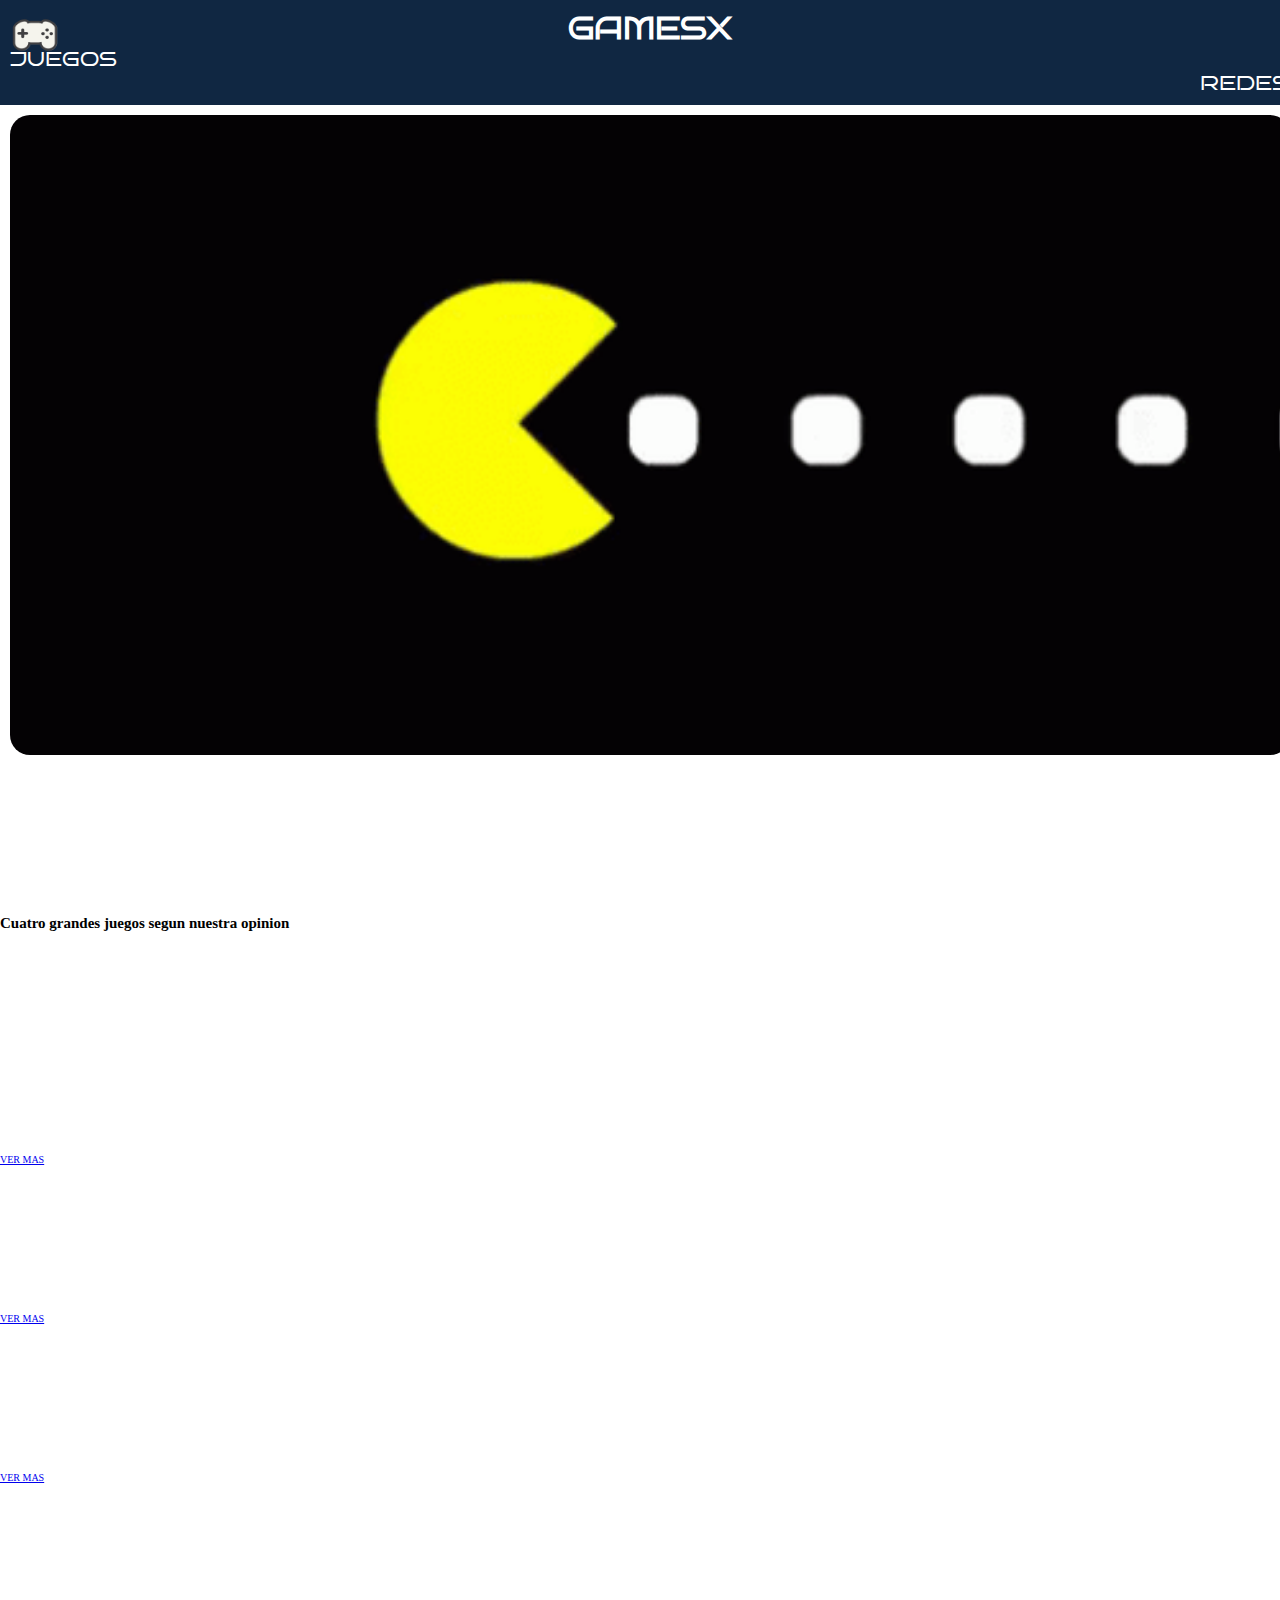
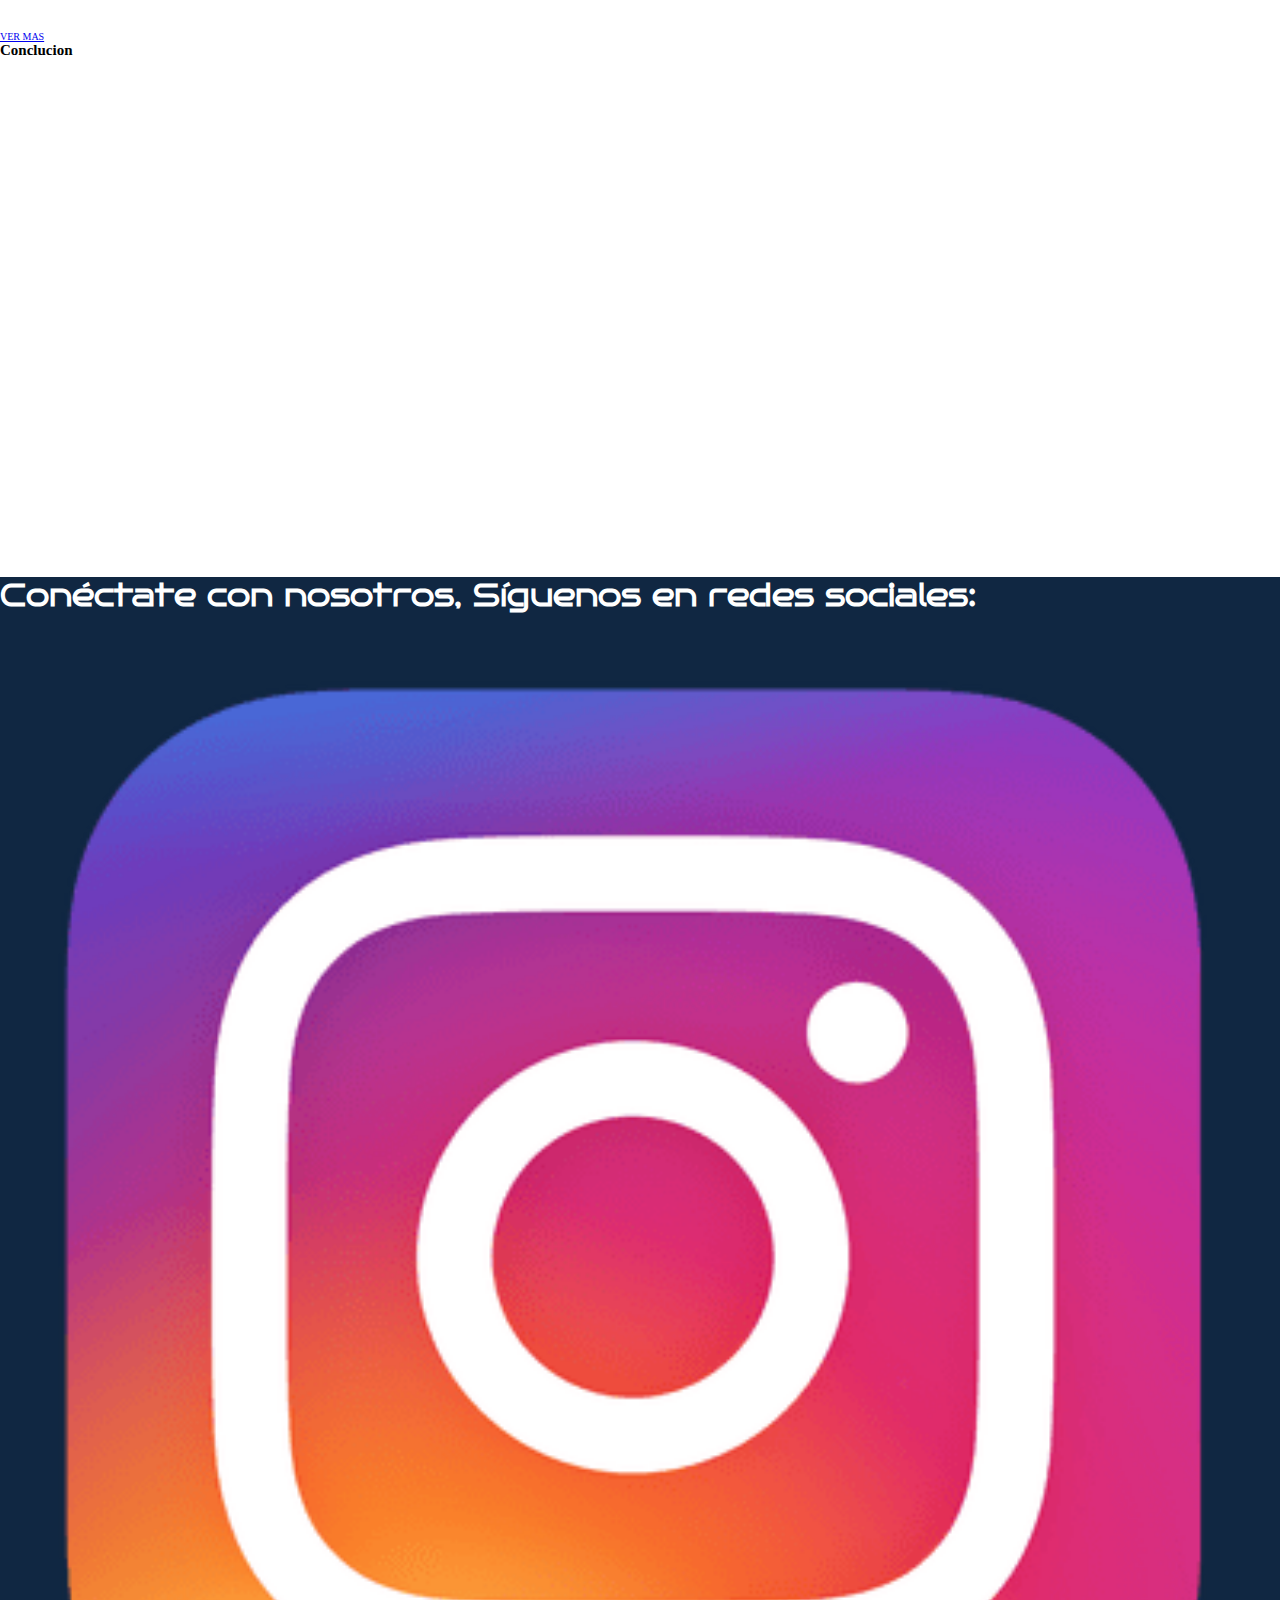
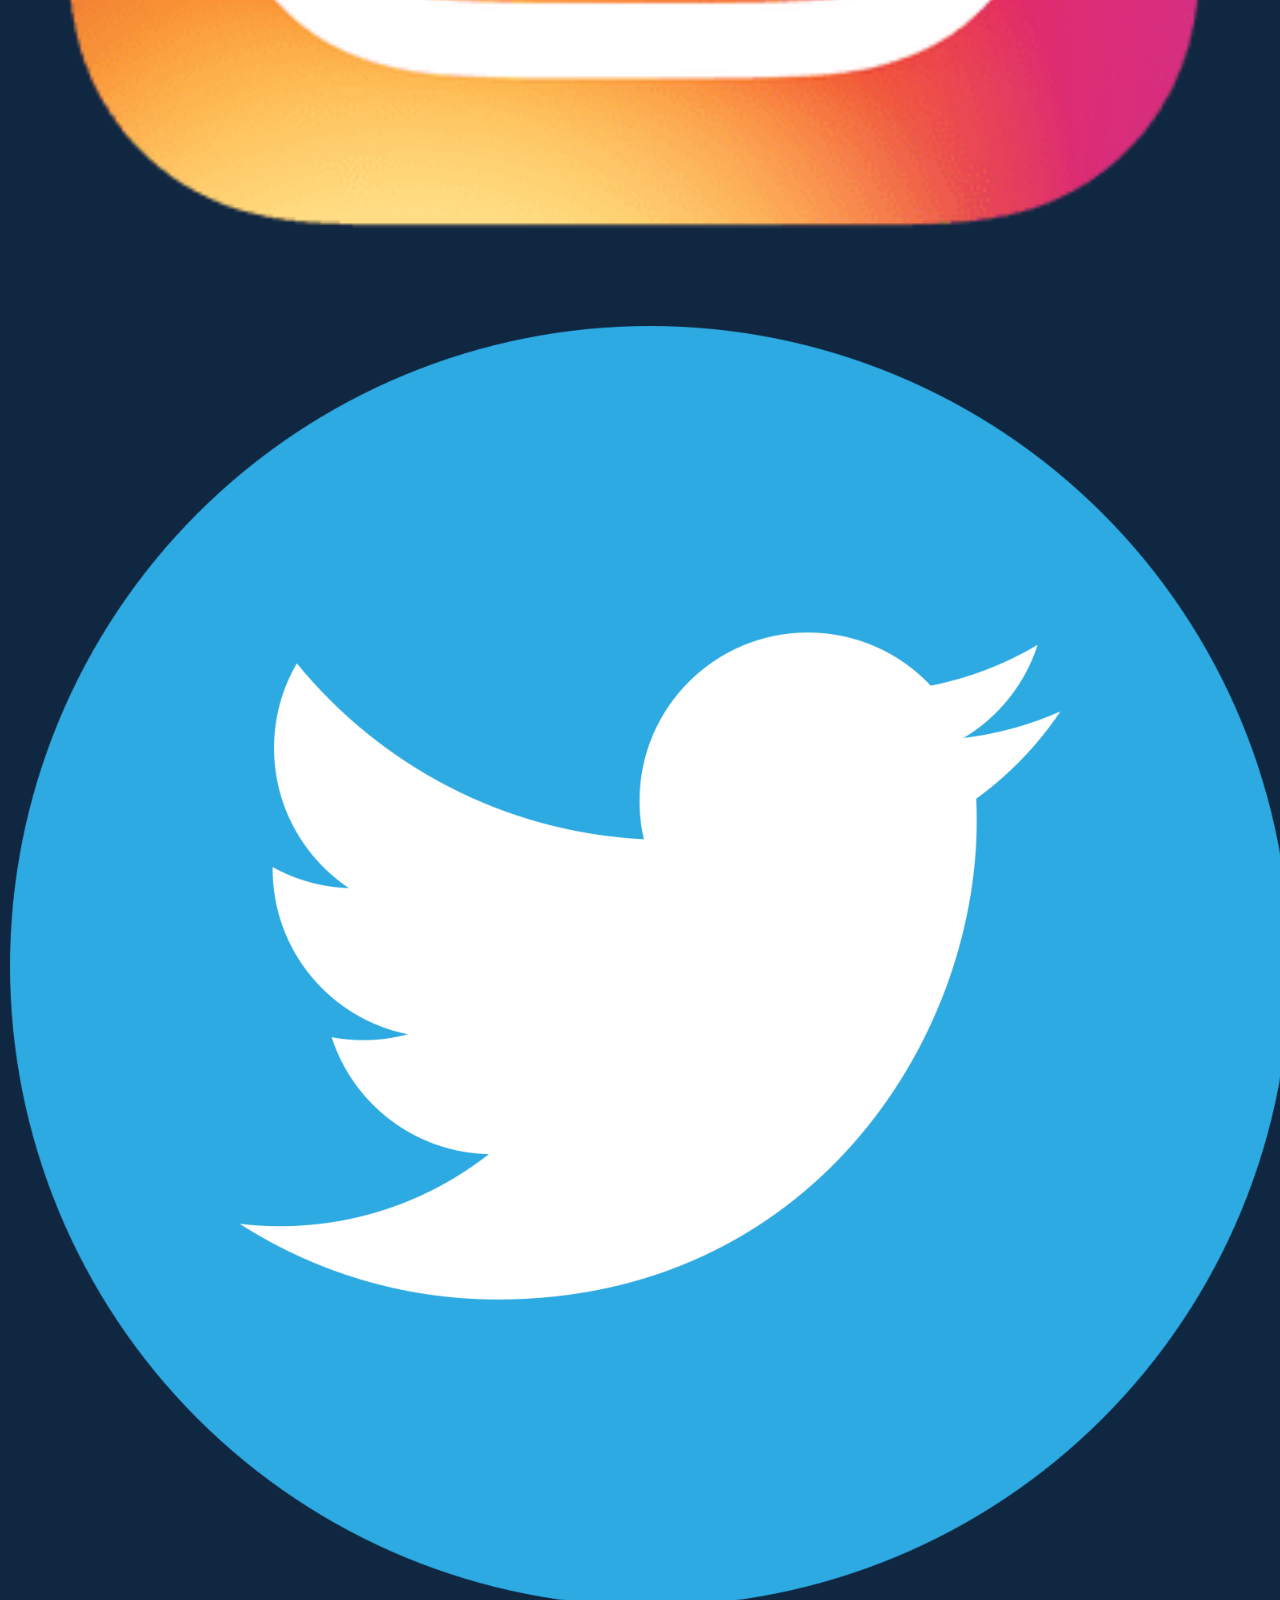
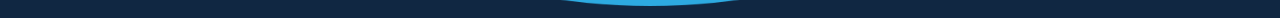
==== commit 50144afd: "ALPH_V3" ====
--- a/index.html
+++ b/index.html
@@ -32,37 +32,38 @@
     <!-- bootsrap -->
     <link href="https://cdn.jsdelivr.net/npm/bootstrap@5.3.0-alpha3/dist/css/bootstrap.min.css" rel="stylesheet" integrity="sha384-KK94CHFLLe+nY2dmCWGMq91rCGa5gtU4mk92HdvYe+M/SXH301p5ILy+dN9+nJOZ" crossorigin="anonymous">
     <!-- css -->
-    <link rel="stylesheet" href="./css/esti.css">
+    <link rel="stylesheet" href="./css/estilos.css">
 </head>
 <body id="body">
     <!-- header -->
     
     <header id="header">
         <div class="desktop">
-        <div class="col-12"><a href="#header"><img class="logo" src="./img/logo.png" alt="logo de un jostink "></a></div>
+        <div><a href="#header"><img class="logo" src="./img/logo.png" alt="logo de un jostink "></a></div>
         <div class="container-fluid">
             
             <div class="row justify-content-center">
-                <div class="col-12" ><a class="gamesx" href="./index.html"><h1 class="header_div_nav_ul_li_a_h1">GAMESX</h1></a></div>
-                <div class="col-3 "><a class="header_div_nav_ul_li_a" href="#juegos">JUEGOS</a></div>
-                <div class="col-3 "><a class="header_div_nav_ul_li_a" href="#footer"><p class="header_div_nav_ul_li_a_p">REDES</p></a></div>
-            </div>
-        </div>
-        </div>
-
+                <div class="col-12" ><a class="gamesx" href="./index.html"><h1 class="gamesx">GAMESX</h1></a></div>
+                <div class="col-3 "><a class="Juegos_Redes" href="#juegos">JUEGOS</a></div>
+                <div class="col-3 "><a class="Juegos_Redes" href="#footer"><p>REDES</p></a></div>
+            </div>
+        </div>
+        </div>
+
+        
         
         <nav class="navbar navbar-expand-lg g-custom-color mobile_tablet" >
             <div class="container-fluid justify-content-space-between align-items-center">
                 <div class="col-1"><a href="#header"><img class="logo" src="./img/logo.png" alt="logo de un jostink "></a></div>
-                <a class="navbar-brand gamesx" href="./index.html">GAMESX</a>
+                <a class="navbar-brand gamesx" href="./index.html"><h1 class="gamesx">GAMESX</h1></a>
                 <button class="navbar-toggler button_header" type="button" data-bs-toggle="collapse" data-bs-target="#navbarNavAltMarkup" aria-controls="navbarNavAltMarkup" aria-expanded="false" aria-label="Toggle navigation">
                 <span class="navbar-toggler-icon"></span>
                 </button>
             <div class="collapse navbar-collapse" id="navbarNavAltMarkup">
             <div class="navbar-nav">
                     
-                <a class="nav-link header_div_nav_ul_li_a" href="#juegos"><p class="header_div_nav_ul_li_a_p">JUEGOS</p></a>
-                <a class="nav-link header_div_nav_ul_li_a" href="#footer"><p class="header_div_nav_ul_li_a_p">REDES</p></a>
+                <a class="nav-link Juegos_Redes" href="#juegos"><p>JUEGOS</p></a>
+                <a class="nav-link Juegos_Redes" href="#footer"><p>REDES</p></a>
                     
             </div>
             </div>
@@ -81,14 +82,14 @@
             <div class="row align-items-center">
                 <div class="col"><img src="./img/pacmna.gif" alt="una imagen de un juego" class="imag"></div>
                 <p class="col tex tex_main" >Te damos la bienvenida a nuestra página dedicada a los juegos, uno de los mercados que más ha crecido últimamente. 
-                    Aquí te presentaremos cinco juegos que han dejado una huella tanto en mí como en un amplio grupo de personas. </p>
+                                             Aquí te presentaremos cinco juegos que han dejado una huella tanto en mí como en un amplio grupo de personas. </p>
             </div>
         </div>
 
         <div class="container-fluid mobile_tablet">
             <div class="row align-items-center justify-content-center">
                 <p class="col-12 tex tex_main" >Te damos la bienvenida a nuestra página dedicada a los juegos, uno de los mercados que más ha crecido últimamente. 
-                    Aquí te presentaremos cinco juegos que han dejado una huella tanto en mí como en un amplio grupo de personas. </p>
+                                                Aquí te presentaremos cinco juegos que han dejado una huella tanto en mí como en un amplio grupo de personas. </p>
                 <div class="col-8"><img src="./img/pacmna.gif" alt="una imagen de un juego" class="imag"></div>    
             </div>
         </div>
@@ -112,10 +113,10 @@
             
                 
                     <p class=" col-9 tex tex_min">Minecraft es un popular videojuego de construcción y 
-                        aventura desarrollado por Mojang Studios. Fue lanzado en 2011 y se ha convertido en 
-                        uno de los juegos más vendidos de todos los tiempos. Minecraft ha sido elogiado por su 
-                        libertad de juego, su enfoque en la creatividad y su comunidad activa de jugadores y 
-                        creadores de contenido. 
+                                                  aventura desarrollado por Mojang Studios. Fue lanzado en 2011 y se ha convertido en 
+                                                  uno de los juegos más vendidos de todos los tiempos. Minecraft ha sido elogiado por su 
+                                                  libertad de juego, su enfoque en la creatividad y su comunidad activa de jugadores y 
+                                                  creadores de contenido. 
                     </p>
                     <a href="./pages/1.html" class=" col-4 ver_mas_min">VER MAS</a>
                 </div>
@@ -180,7 +181,7 @@
                 <div class="row align-items-center justify-content-center desktop index_tlof_fondo">
                 
                     <p class="col-9 tex text_tlof">The Last of Us Parte 1 es un aclamado videojuego de acción y supervivencia desarrollado por Naughty Dog. Ambientado en un mundo postapocalíptico, el juego sigue la historia de Joel, un hombre endurecido por la pérdida, y Ellie, una joven valiente y misteriosa.</p> 
-                    <a href="/pages/3.html" class="col-4 ver_mas_tlof">VER MAS</a>
+                    <a href="./pages/3.html" class="col-4 ver_mas_tlof">VER MAS</a>
                 </div>
 
                 <div class="accordion-item index_tlof_fondo_mobile mobile_tablet">
@@ -196,7 +197,7 @@
                             <strong class="tex text_tlof_mobile">The Last of Us Parte 1 es un aclamado videojuego de acción y supervivencia desarrollado por Naughty Dog. Ambientado en un mundo postapocalíptico, el juego sigue la historia de Joel, un hombre endurecido por la pérdida, y Ellie, una joven valiente y misteriosa.
 
                             </strong> 
-                            <a href="/pages/3.html" class="col-4 ver_mas_tlof_mobile">VER MAS</a>
+                            <a href="./pages/3.html" class="col-4 ver_mas_tlof_mobile">VER MAS</a>
                         </div>
                         
                     </div>
@@ -208,7 +209,7 @@
             <article class=" container-fluid pad_0">
                 <div class="row align-items-center justify-content-center desktop index_fifa_fondo">
                     <p class="col-9 tex tex_fifa">FIFA es una reconocida franquicia de videojuegos de fútbol desarrollada por EA Sports. Cada año, se lanza una nueva entrega que ofrece una experiencia auténtica y realista del deporte más popular del mundo. </p>
-                    <a href="/pages/4.html" class="col-4 ver_mas_fifa">VER MAS</a>
+                    <a href="./pages/4.html" class="col-4 ver_mas_fifa">VER MAS</a>
                 
                 </div>
                 
@@ -222,7 +223,7 @@
                     <div id="collapseFour" class="accordion-collapse collapse" data-bs-parent="#accordionExample">
                         <div class="accordion-body">
                             <strong class="tex text_fifa_mobile">FIFA es una reconocida franquicia de videojuegos de fútbol desarrollada por EA Sports. Cada año, se lanza una nueva entrega que ofrece una experiencia auténtica y realista del deporte más popular del mundo.</strong> 
-                            <a href="/pages/4.html" class="col-4 ver_mas_fifa_mobile">VER MAS</a>
+                            <a href="./pages/4.html" class="col-4 ver_mas_fifa_mobile">VER MAS</a>
                         </div>
                         
                     </div>
@@ -246,14 +247,15 @@
     <footer id="footer">
         <div class="row desktop">
             <h2 class="col-9 tex">Conéctate con nosotros, Síguenos en redes sociales:</h2>
-            <a class="col-1" href="https://www.instagram.com/caceresian/" target="_blank" ><img src="./img/instagram.png" alt="logo de instagram"class="instagram"></a>
-            <a class="col-1" href="https://twitter.com/Iancaceres41" target="_blank" ><img src="./img/twitter.png" alt="logo de twitter" class="twitter"></a>
-        </div>
+            <a class="col-1" href="https://www.instagram.com/caceresian/" target="_blank" ><img src="./img/instagram.png" alt="logo de instagram"class="Redes_Footer"></a>
+            <a class="col-1" href="https://twitter.com/Iancaceres41" target="_blank" ><img src="./img/twitter.png" alt="logo de twitter" class="Redes_Footer"></a>
+        </div>
+        
         
         <div class="row mobile_tablet align-items-center">
             <h3 class="col-7 tex tex_footer_mobile">Conéctate con nosotros, Síguenos en redes sociales</h2>
-            <a class="col-2" href="https://www.instagram.com/caceresian/" target="_blank" ><img src="./img/instagram.png" alt="logo de instagram"class="instagram_mobile"></a>
-            <a class="col-2" href="https://twitter.com/Iancaceres41" target="_blank" ><img src="./img/twitter.png" alt="logo de twitter" class="twitter_mobile"></a>
+            <a class="col-2" href="https://www.instagram.com/caceresian/" target="_blank" ><img src="./img/instagram.png" alt="logo de instagram"class="Redes_Footer"></a>
+            <a class="col-2" href="https://twitter.com/Iancaceres41" target="_blank" ><img src="./img/twitter.png" alt="logo de twitter" class="Redes_Footer"></a>
         </div>
     </footer>
     
--- a/css/estilos.css
+++ b/css/estilos.css
@@ -0,0 +1,96 @@
+.tex_header, .Juegos_Redes, .gamesx {
+  text-decoration: none;
+  color: white;
+  font-family: "Bruno Ace", cursive;
+}
+.tex_header:hover, .Juegos_Redes:hover, .gamesx:hover {
+  color: blue;
+}
+
+#header {
+  background-color: #102742;
+  height: auto;
+  width: 100%;
+  padding: 1rem;
+}
+
+.logo {
+  height: 5rem;
+  position: fixed;
+  top: 1rem;
+}
+
+.gamesx {
+  font-size: 3rem;
+  text-align: center;
+}
+
+.Juegos_Redes {
+  font-size: 2rem;
+  text-align: end;
+}
+
+@media (max-width: 900px) {
+  .desktop {
+    display: none;
+  }
+}
+@media (min-width: 900px) {
+  .mobile_tablet {
+    display: none;
+  }
+}
+.button_header {
+  background-color: white;
+}
+
+#footer {
+  background-color: #102742;
+  height: 100%;
+  width: 100%;
+}
+#footer div {
+  margin: 0;
+}
+
+.tex_footer_mobile {
+  color: greenyellow;
+}
+
+.Redes_Footer {
+  height: auto;
+  width: 100%;
+  margin: 1rem;
+}
+
+* {
+  margin: 0;
+  padding: 0;
+}
+
+html {
+  font-size: 62.5%;
+}
+
+.tex {
+  color: white;
+  font-size: 3rem;
+  font-family: "Bruno Ace", cursive;
+}
+
+.imag {
+  background-size: 100%;
+  border-radius: 2rem;
+  width: 100%;
+  height: 100%;
+  margin: 1rem;
+  object-fit: cover;
+}
+
+.vid {
+  width: 100%;
+  height: 100%;
+  object-fit: cover;
+}
+
+/*# sourceMappingURL=estilos.css.map */
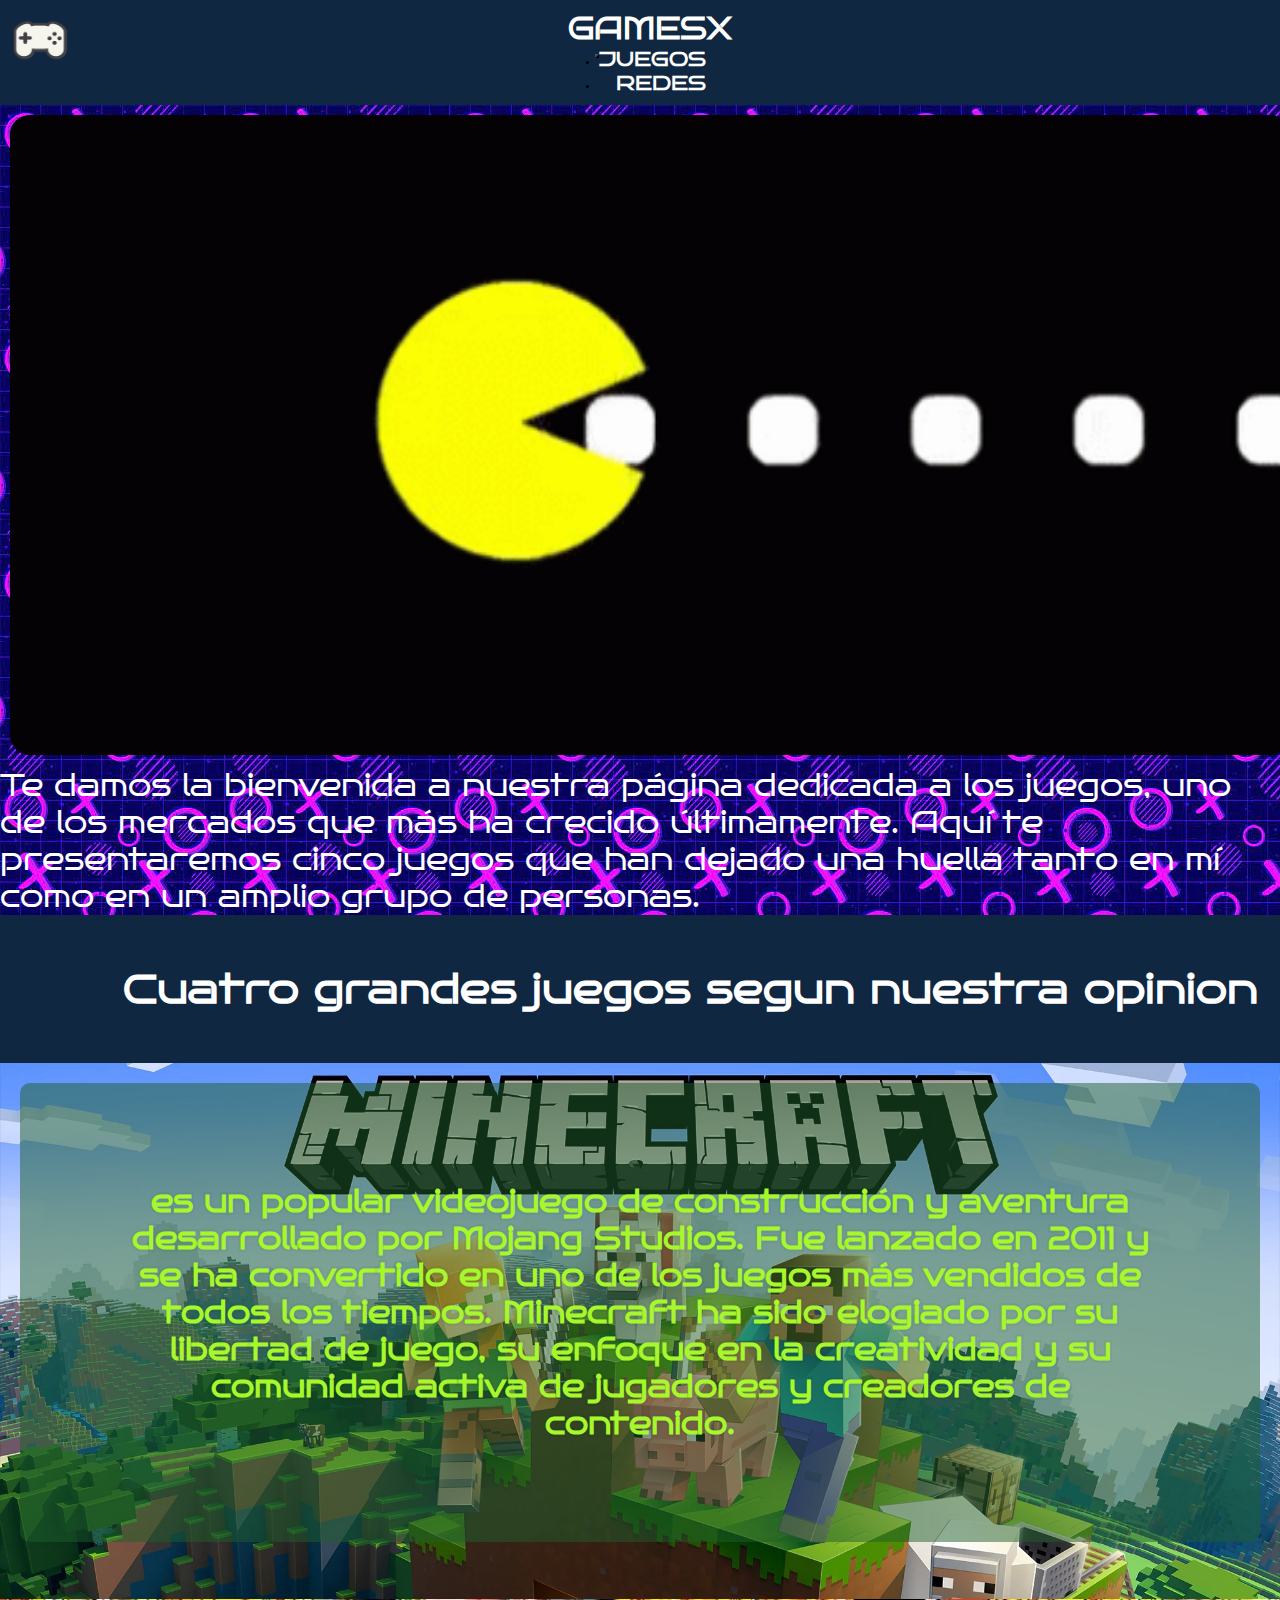
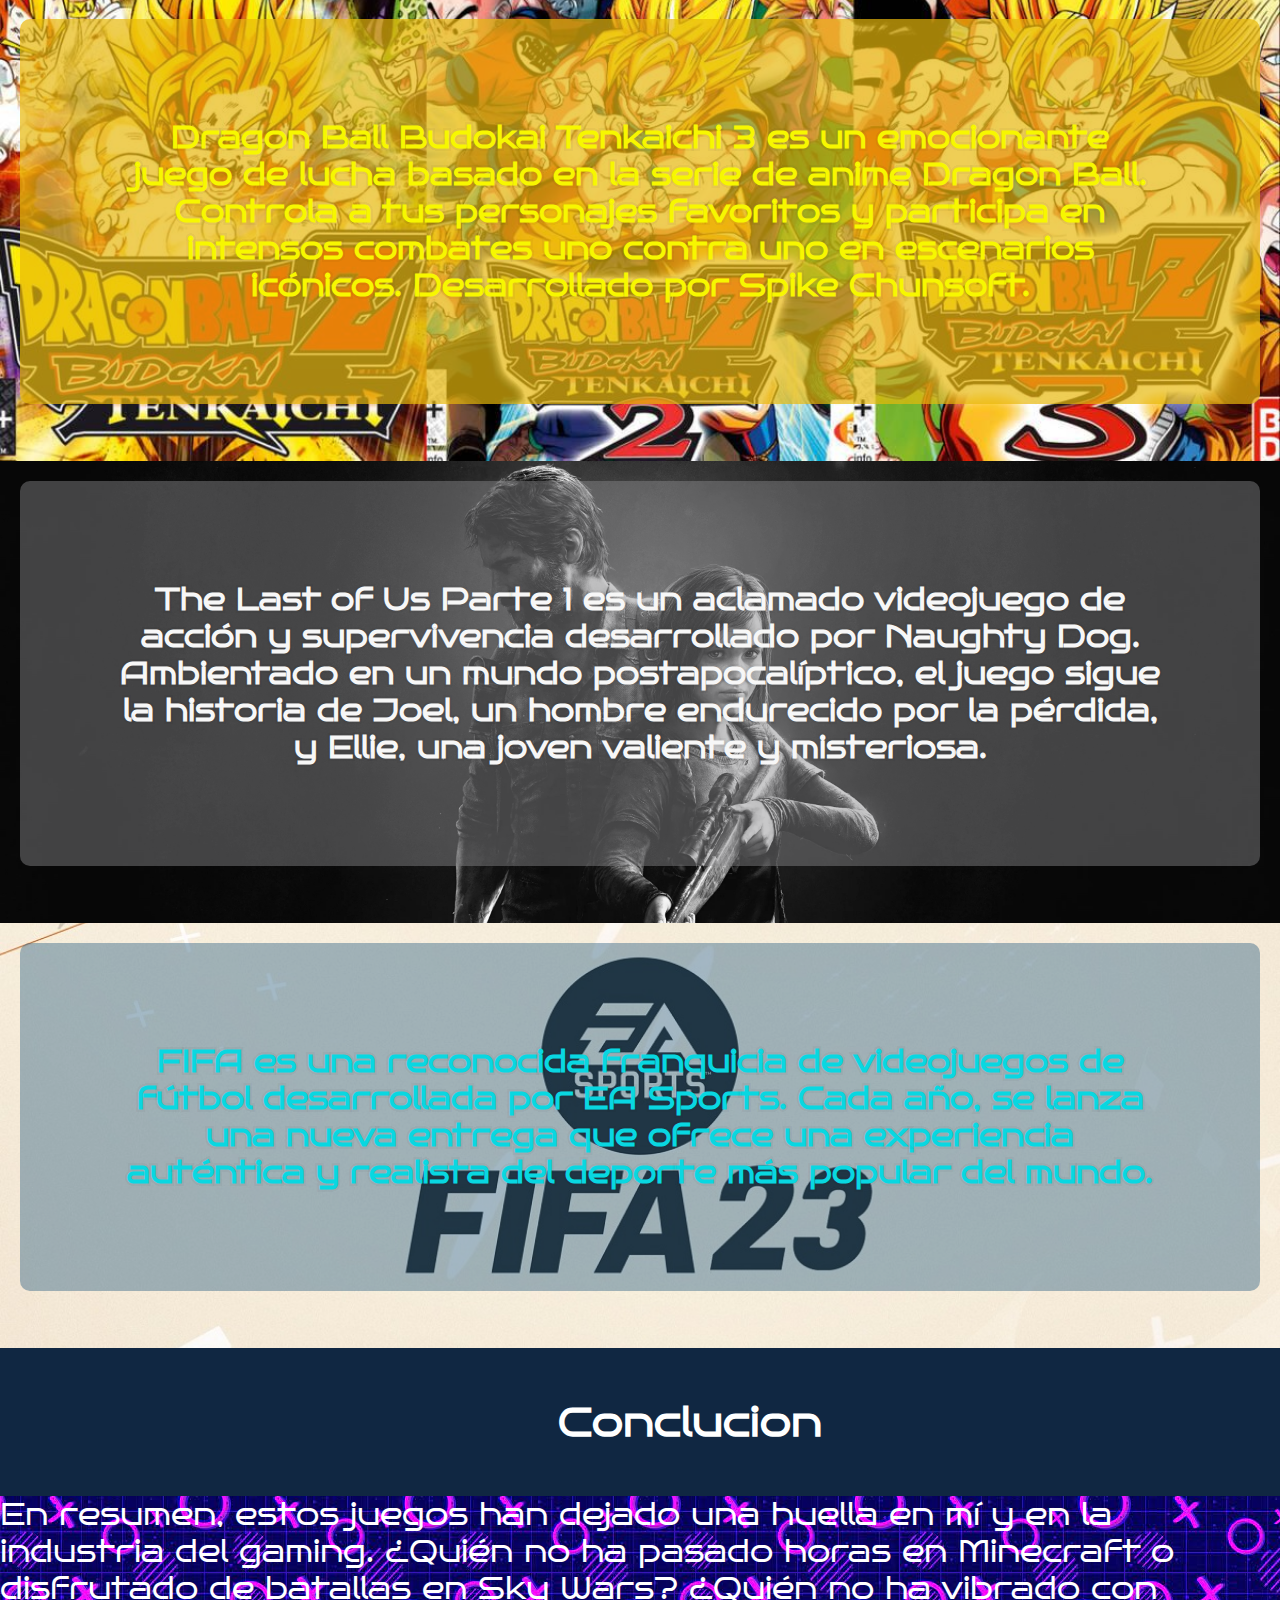
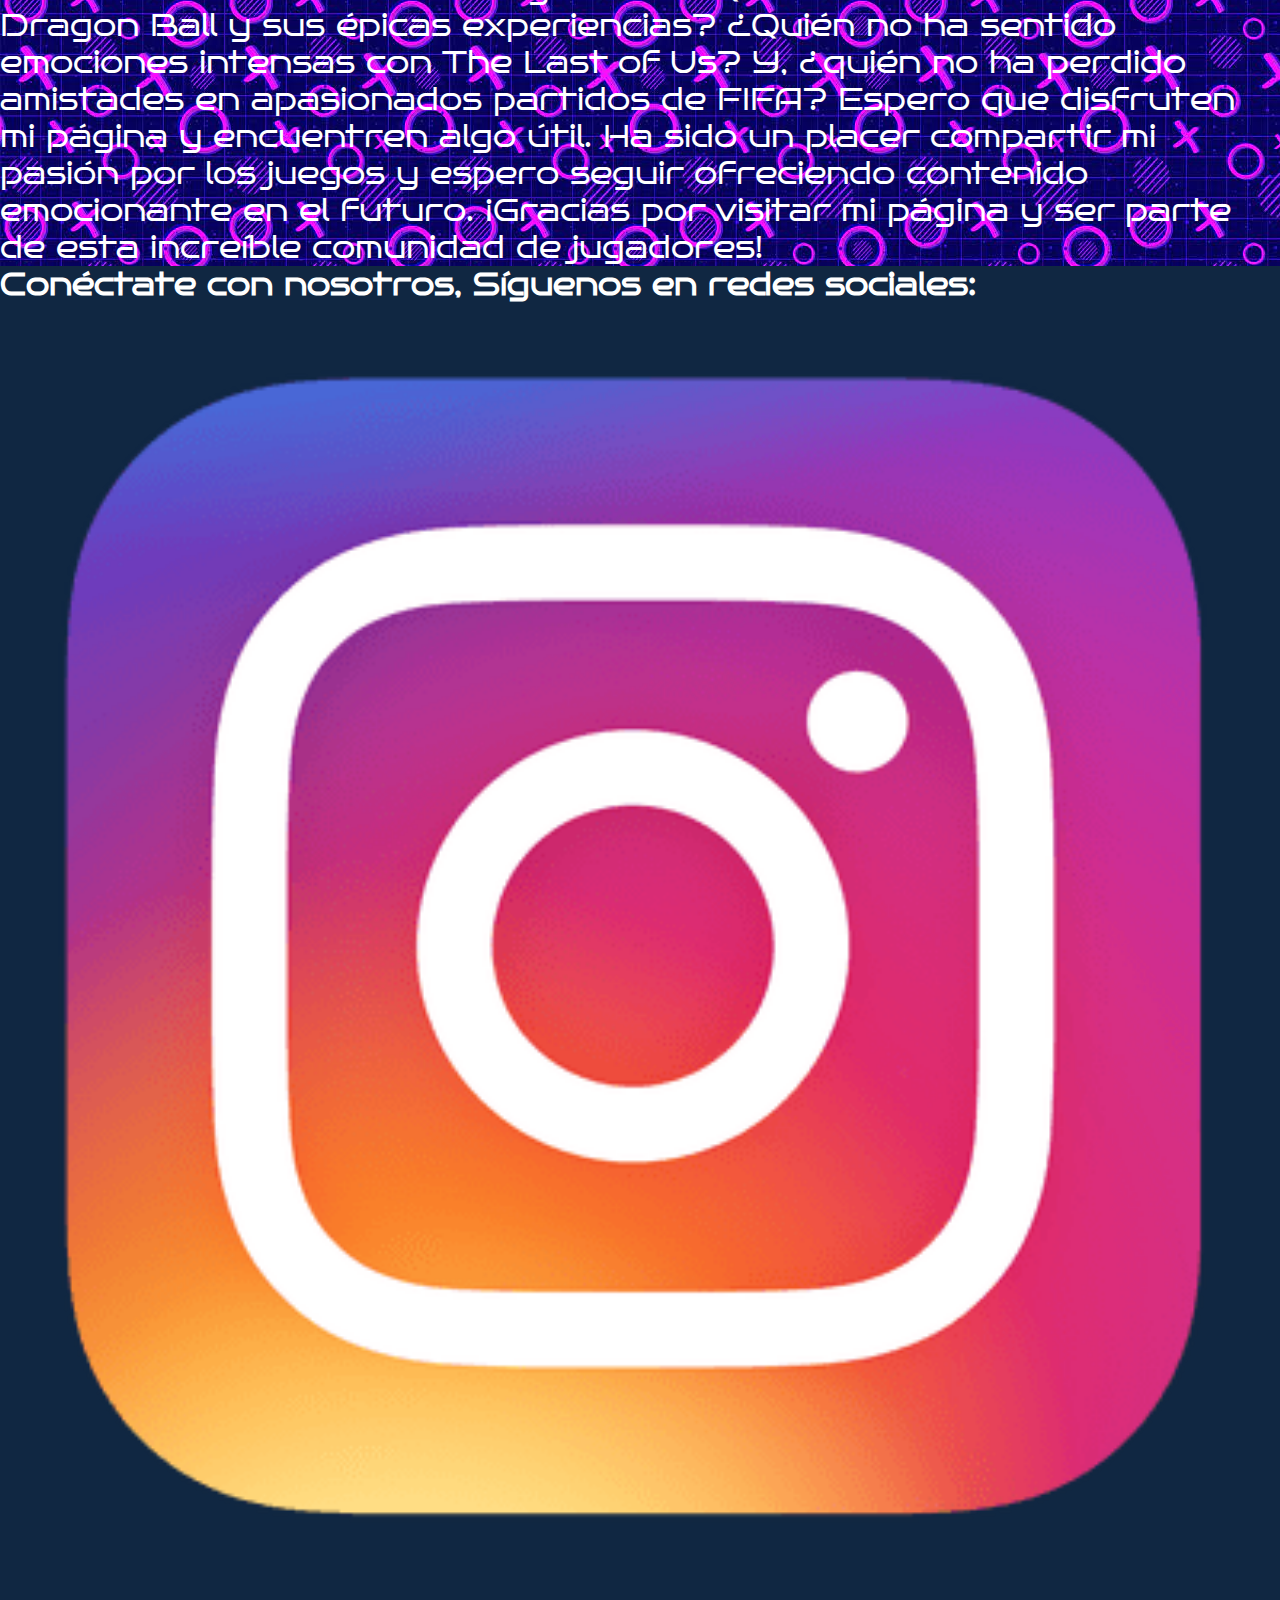
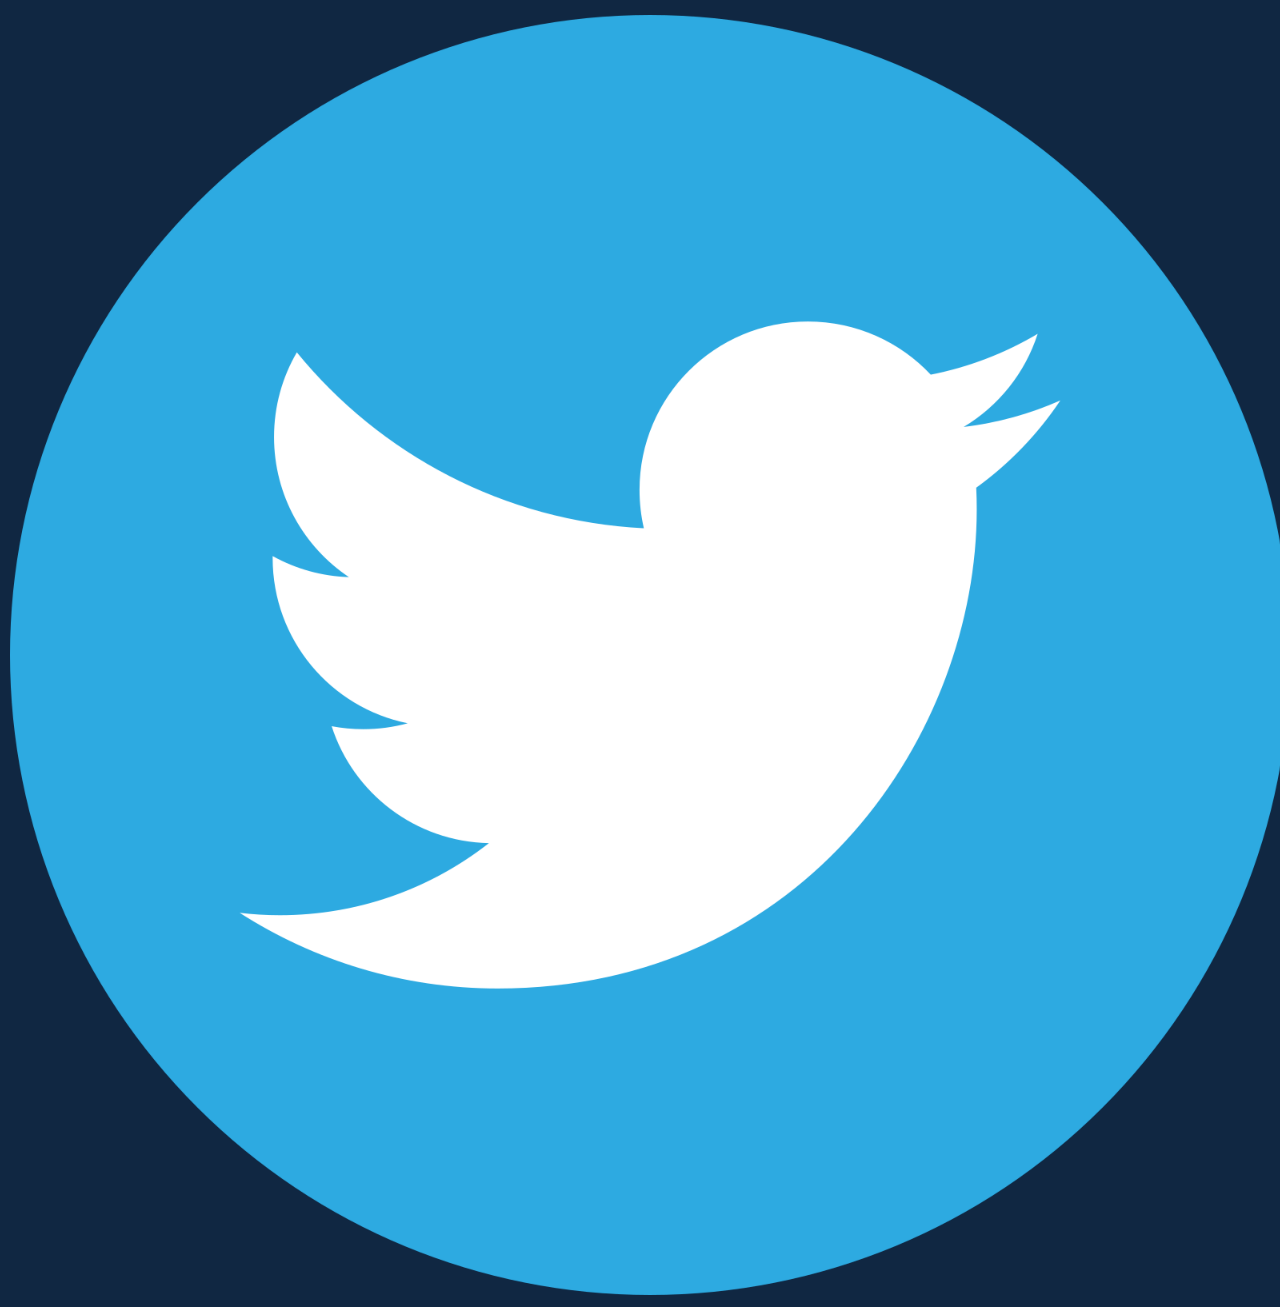
==== commit f22cf061: "VERSION_3" ====
--- a/index.html
+++ b/index.html
@@ -4,6 +4,8 @@
     <meta charset="UTF-8">
     <meta http-equiv="X-UA-Compatible" content="IE=edge">
     <meta name="viewport" content="width=device-width, initial-scale=1.0">
+    <meta name="description" content="Blog gamer sobre 4 grandes juegos, recibiras un analisi, reseña y los puntos mas importantes de cada juego, segun mi opinion">
+    <meta name="keywords" content="Juegos, Opinion, Resaña, Analisis">
     <title>GAMESX</title>
     
 
@@ -13,87 +15,54 @@
     <!-- googlefonts -->
     <link href="https://fonts.googleapis.com/css2?family=Bruno+Ace&family=Bruno+Ace+SC&display=swap" rel="stylesheet">
     
-    <link rel="preconnect" href="https://fonts.googleapis.com">
-    <link rel="preconnect" href="https://fonts.gstatic.com" crossorigin>
-    <link href="https://fonts.googleapis.com/css2?family=Teko&display=swap" rel="stylesheet">
-
-    <link rel="preconnect" href="https://fonts.googleapis.com">
-    <link rel="preconnect" href="https://fonts.gstatic.com" crossorigin>
-    <link href="https://fonts.googleapis.com/css2?family=Bangers&display=swap" rel="stylesheet">
-
-    <link rel="preconnect" href="https://fonts.googleapis.com">
-    <link rel="preconnect" href="https://fonts.gstatic.com" crossorigin>
-    <link href="https://fonts.googleapis.com/css2?family=Oswald&display=swap" rel="stylesheet">
-
-    <link rel="preconnect" href="https://fonts.googleapis.com">
-    <link rel="preconnect" href="https://fonts.gstatic.com" crossorigin>
-    <link href="https://fonts.googleapis.com/css2?family=Bebas+Neue&display=swap" rel="stylesheet">
+    
     
     <!-- bootsrap -->
     <link href="https://cdn.jsdelivr.net/npm/bootstrap@5.3.0-alpha3/dist/css/bootstrap.min.css" rel="stylesheet" integrity="sha384-KK94CHFLLe+nY2dmCWGMq91rCGa5gtU4mk92HdvYe+M/SXH301p5ILy+dN9+nJOZ" crossorigin="anonymous">
+    <!-- aos -->
+    <link href="https://unpkg.com/aos@2.3.1/dist/aos.css" rel="stylesheet">
     <!-- css -->
+   
     <link rel="stylesheet" href="./css/estilos.css">
 </head>
 <body id="body">
     <!-- header -->
     
     <header id="header">
-        <div class="desktop">
         <div><a href="#header"><img class="logo" src="./img/logo.png" alt="logo de un jostink "></a></div>
         <div class="container-fluid">
             
-            <div class="row justify-content-center">
-                <div class="col-12" ><a class="gamesx" href="./index.html"><h1 class="gamesx">GAMESX</h1></a></div>
-                <div class="col-3 "><a class="Juegos_Redes" href="#juegos">JUEGOS</a></div>
-                <div class="col-3 "><a class="Juegos_Redes" href="#footer"><p>REDES</p></a></div>
+            <div class="row justify-content-center" >
+                <div class="col-lg-12 col-sm-10 col-8" ><a class="gamesx" href="./index.html"><h1 class="gamesx">GAMESX</h1></a></div>
+                <nav  class="col-lg-12 col-sm-2 col-4  navbar navbar-expand-lg g-custom-color nav_head d-flex justify-content-end">
+                    <div><button class="navbar-toggler button_header"  type="button" data-bs-toggle="collapse" data-bs-target="#navbarNavAltMarkup" aria-controls="navbarNavAltMarkup" aria-expanded="false" aria-label="Toggle navigation">
+                        <span class="navbar-toggler-icon" ></span>
+                    </button></div>
+                    <div class="collapse navbar-collapse"  id="navbarNavAltMarkup">
+                    <ul class="row justify-content-center col-12 navbar-nav" >
+                        <li class="col-lg-3 col-12 "><h2><a class=" Juegos_Redes" href="#juegos">JUEGOS</a></h2></li>
+                        <li class="col-lg-3 col-12 "><h2 class="Redes"><a class="Juegos_Redes " href="#footer">REDES</a></h2></li>
+                    </ul>
+                </nav>
             </div>
         </div>
         </div>
-
-        
-        
-        <nav class="navbar navbar-expand-lg g-custom-color mobile_tablet" >
-            <div class="container-fluid justify-content-space-between align-items-center">
-                <div class="col-1"><a href="#header"><img class="logo" src="./img/logo.png" alt="logo de un jostink "></a></div>
-                <a class="navbar-brand gamesx" href="./index.html"><h1 class="gamesx">GAMESX</h1></a>
-                <button class="navbar-toggler button_header" type="button" data-bs-toggle="collapse" data-bs-target="#navbarNavAltMarkup" aria-controls="navbarNavAltMarkup" aria-expanded="false" aria-label="Toggle navigation">
-                <span class="navbar-toggler-icon"></span>
-                </button>
-            <div class="collapse navbar-collapse" id="navbarNavAltMarkup">
-            <div class="navbar-nav">
-                    
-                <a class="nav-link Juegos_Redes" href="#juegos"><p>JUEGOS</p></a>
-                <a class="nav-link Juegos_Redes" href="#footer"><p>REDES</p></a>
-                    
+    
+    </header>
+    
+    
+
+
+    <!-- main -->
+
+    <main id="main_index">
+        <div class="container-fluid">
+            <div class="row reverse_main  align-items-center">
+                <span class="col-lg-5 col-md-6 col-sm-7 col-7"><img src="./img/pacmna.gif" alt="Pacman comiendo bolitas" class="imag_index"></span>
+                <span class="col-lg-6 col-md-8 col-sm-12"><p class="tex_index">Te damos la bienvenida a nuestra página dedicada a los juegos, uno de los mercados que más ha crecido últimamente. 
+                    Aquí te presentaremos cinco juegos que han dejado una huella tanto en mí como en un amplio grupo de personas.</p></span>
             </div>
-            </div>
-            </div>
-        </nav>
-    
-    </header>
-    
-    
-
-
-    <!-- main -->
-
-    <main id="main">
-        <div class="container-fluid desktop">
-            <div class="row align-items-center">
-                <div class="col"><img src="./img/pacmna.gif" alt="una imagen de un juego" class="imag"></div>
-                <p class="col tex tex_main" >Te damos la bienvenida a nuestra página dedicada a los juegos, uno de los mercados que más ha crecido últimamente. 
-                                             Aquí te presentaremos cinco juegos que han dejado una huella tanto en mí como en un amplio grupo de personas. </p>
-            </div>
-        </div>
-
-        <div class="container-fluid mobile_tablet">
-            <div class="row align-items-center justify-content-center">
-                <p class="col-12 tex tex_main" >Te damos la bienvenida a nuestra página dedicada a los juegos, uno de los mercados que más ha crecido últimamente. 
-                                                Aquí te presentaremos cinco juegos que han dejado una huella tanto en mí como en un amplio grupo de personas. </p>
-                <div class="col-8"><img src="./img/pacmna.gif" alt="una imagen de un juego" class="imag"></div>    
-            </div>
-        </div>
-
+        </div>
     </main>
     
     
@@ -102,165 +71,131 @@
     <section id="juegos">
         
         <div>
-            <h2 class="sub_h2">Cuatro grandes juegos segun nuestra opinion</h2>
+            <h2 class="subtitulos_index">Cuatro grandes juegos segun nuestra opinion</h2>
             
         </div> 
         
-        <div class="accordion" id="accordionExample">    
-            <article class="container-fluid pad_0">
-                
-                <div class="row justify-content-center desktop index_min_fondo">
-            
-                
-                    <p class=" col-9 tex tex_min">Minecraft es un popular videojuego de construcción y 
-                                                  aventura desarrollado por Mojang Studios. Fue lanzado en 2011 y se ha convertido en 
-                                                  uno de los juegos más vendidos de todos los tiempos. Minecraft ha sido elogiado por su 
-                                                  libertad de juego, su enfoque en la creatividad y su comunidad activa de jugadores y 
-                                                  creadores de contenido. 
-                    </p>
-                    <a href="./pages/1.html" class=" col-4 ver_mas_min">VER MAS</a>
-                </div>
-
-
-                <div class="accordion-item index_min_fondo_mobile mobile_tablet">
-                    
-                    <h2 class="accordion-header">
-                        <button class="acord_juegos" type="button" data-bs-toggle="collapse" data-bs-target="#collapseOne" aria-expanded="true" aria-controls="collapseOne">
-                        
-                    </button>
-                    </h2>
-                    <h2 class="tex tex_min_mobile">TOCA PARA VER MAS</h2>
-                <div id="collapseOne" class="accordion-collapse collapse show" data-bs-parent="#accordionExample">
-                    <div class="accordion-body ">
-                        <strong class="tex tex_min_mobile">Minecraft es un popular videojuego de construcción y 
-                            aventura desarrollado por Mojang Studios. Fue lanzado en 2011 y se ha convertido en 
-                            uno de los juegos más vendidos de todos los tiempos. Minecraft ha sido elogiado por su 
-                            libertad de juego, su enfoque en la creatividad y su comunidad activa de jugadores y 
-                            creadores de contenido.  </strong>
-                            <a href="./pages/1.html" class="ver_mas_min_mobile">VER MAS</a>
-                    </div>
-                
-                </div>
-                </div>
-
-                
-            </article>
-
-
-
-            <article class="container-fluid pad_0">
-                
-                <div class="row justify-content-center desktop index_drg_fondo">
-                    <p class=" col-9  tex tex_drg">Dragon Ball Budokai Tenkaichi 3 es un emocionante juego de lucha basado en la serie de anime Dragon Ball. Controla a tus personajes favoritos y participa en intensos combates uno contra uno en escenarios icónicos. Desarrollado por Spike Chunsoft.</p> 
-                    <a href="./pages/2.html" class="col-4 ver_mas_drg">VER MAS</a>
-                </div>
-
-                <div class="accordion-item index_drg_fondo_mobile mobile_tablet">
-                    
-                    <h2 class="accordion-header">
-                        <button class="acord_juegos" type="button" data-bs-toggle="collapse" data-bs-target="#collapseTwo" aria-expanded="false" aria-controls="collapseTwo">
-                        
-                        </button>
-                    </h2>
-                    <h2 class="tex tex_drg_mobile">TOCA PARA VER MAS</h2>
-                    <div id="collapseTwo" class="accordion-collapse collapse" data-bs-parent="#accordionExample">
-                        <div class="accordion-body">
-                            <strong class="tex tex_drg_mobile">Dragon Ball Budokai Tenkaichi 3 es un emocionante juego de lucha basado en la serie de anime Dragon Ball. Controla a tus personajes favoritos y participa en intensos combates uno contra uno en escenarios icónicos. Desarrollado por Spike Chunsoft.</strong> 
-                            <span><a href="./pages/2.html" class="col-4 ver_mas_drg_mobile">VER MAS</a></span>
-                        
-                        </div>
-                        
-                    </div>
-                </div>
-                
-
-            </article>
-            
-
-            <article class="container-fluid pad_0">
-                <div class="row align-items-center justify-content-center desktop index_tlof_fondo">
-                
-                    <p class="col-9 tex text_tlof">The Last of Us Parte 1 es un aclamado videojuego de acción y supervivencia desarrollado por Naughty Dog. Ambientado en un mundo postapocalíptico, el juego sigue la historia de Joel, un hombre endurecido por la pérdida, y Ellie, una joven valiente y misteriosa.</p> 
-                    <a href="./pages/3.html" class="col-4 ver_mas_tlof">VER MAS</a>
-                </div>
-
-                <div class="accordion-item index_tlof_fondo_mobile mobile_tablet">
-                    
-                    <h2 class="accordion-header">
-                        <button class="acord_juegos" type="button" data-bs-toggle="collapse" data-bs-target="#collapseThree" aria-expanded="false" aria-controls="collapseThree">
-                        
-                        </button>
-                    </h2>
-                    <h2 class="tex text_tlof_mobile">TOCA PARA VER MAS</h2>
-                    <div id="collapseThree" class="accordion-collapse collapse" data-bs-parent="#accordionExample">
-                        <div class="accordion-body">
-                            <strong class="tex text_tlof_mobile">The Last of Us Parte 1 es un aclamado videojuego de acción y supervivencia desarrollado por Naughty Dog. Ambientado en un mundo postapocalíptico, el juego sigue la historia de Joel, un hombre endurecido por la pérdida, y Ellie, una joven valiente y misteriosa.
-
-                            </strong> 
-                            <a href="./pages/3.html" class="col-4 ver_mas_tlof_mobile">VER MAS</a>
-                        </div>
-                        
-                    </div>
-                </div>
-
-            </article>
-            
-            
-            <article class=" container-fluid pad_0">
-                <div class="row align-items-center justify-content-center desktop index_fifa_fondo">
-                    <p class="col-9 tex tex_fifa">FIFA es una reconocida franquicia de videojuegos de fútbol desarrollada por EA Sports. Cada año, se lanza una nueva entrega que ofrece una experiencia auténtica y realista del deporte más popular del mundo. </p>
-                    <a href="./pages/4.html" class="col-4 ver_mas_fifa">VER MAS</a>
-                
-                </div>
-                
-                <div class="accordion-item index_fifa_fondo_mobile mobile_tablet">
-                    <h2 class="accordion-header">
-                        <button class="acord_juegos" type="button" data-bs-toggle="collapse" data-bs-target="#collapseFour" aria-expanded="false" aria-controls="collapseFour">
-                        
-                        </button>
-                    </h2>
-                    <h2 class="tex text_fifa_mobile">TOCA PARA VER MAS</h2>
-                    <div id="collapseFour" class="accordion-collapse collapse" data-bs-parent="#accordionExample">
-                        <div class="accordion-body">
-                            <strong class="tex text_fifa_mobile">FIFA es una reconocida franquicia de videojuegos de fútbol desarrollada por EA Sports. Cada año, se lanza una nueva entrega que ofrece una experiencia auténtica y realista del deporte más popular del mundo.</strong> 
-                            <a href="./pages/4.html" class="col-4 ver_mas_fifa_mobile">VER MAS</a>
-                        </div>
-                        
-                    </div>
-                </div>
-
-
-
-            </article>
-        
-        </div>
-
-        
-            
-    </section>
+        <div class="accordion" id="accordionExample">
+            <article class="container-fluid saca_gutter">
+                
+              
+                <div class="index_min_fondo_index">
+                    
+                    <div class="accordion-header display_lg">
+                        <button class="button_juegos" data-aos="zoom-in" type="button" data-bs-toggle="collapse" data-bs-target="#collapseOne" aria-expanded="true" aria-controls="collapseOne">
+                            <h2 class="tex_index_toca_mas_min_index display_lg">TOCA PARA VER MAS</h2>
+                        </button>
+                    </div>
+                    
+                    <div id="collapseOne" class="row justify-content-center accordion-collapse collapse" data-bs-parent="#accordionExample">
+                        <div class="col-12 col-lg-12 accordion-body ">
+                            <strong><p class="tex_min_index">es un popular videojuego de construcción y 
+                                aventura desarrollado por Mojang Studios. Fue lanzado en 2011 y se ha convertido en 
+                                uno de los juegos más vendidos de todos los tiempos. Minecraft ha sido elogiado por su 
+                                libertad de juego, su enfoque en la creatividad y su comunidad activa de jugadores y 
+                                creadores de contenido. </p>  </strong>
+                            
+                        </div>
+                        <span class="col-6 col-lg-12 d-flex justify-content-center" data-aos="zoom-in"><a href="./pages/1.html" class="ver_mas_min_index">VER MAS</a></span>
+                    </div>
+                </div>
+
+                
+            </article>
+
+
+
+            <article class="container-fluid saca_gutter">
+                <div class="index_drg_fondo_index">
+                    
+                    <div class="accordion-header display_lg">
+                        <button class="button_juegos" data-aos="zoom-in" type="button" data-bs-toggle="collapse" data-bs-target="#collapseTwo" aria-expanded="true" aria-controls="collapseTwo">
+                            <h2 class="tex_index_toca_mas_drg_index display_lg" data-aos="zoom-in">TOCA PARA VER MAS</h2>
+                        </button>
+                    </div>
+                    
+                    <div id="collapseTwo" class="row justify-content-center accordion-collapse collapse" data-bs-parent="#accordionExample">
+                        <div class="col-12 col-lg-12 accordion-body ">
+                            <strong><p class="tex_drg_index">Dragon Ball Budokai Tenkaichi 3 es un emocionante juego de lucha basado en la serie de anime Dragon Ball. Controla a tus personajes favoritos y participa en intensos combates uno contra uno en escenarios icónicos. Desarrollado por Spike Chunsoft. </p>  </strong>
+                            
+                        </div>
+                        <span class="col-6 col-lg-12 d-flex justify-content-center" data-aos="zoom-in"><a href="./pages/2.html" class="ver_mas_drg_index">VER MAS</a></span>
+                    </div>
+                </div>
+
+            </article>
+            
+
+            <article class="container-fluid saca_gutter">
+                <div class="index_tlof_fondo_index">
+                
+                    <div class="accordion-header display_lg">
+                        <button class="button_juegos" data-aos="zoom-in" type="button" data-bs-toggle="collapse" data-bs-target="#collapseThree" aria-expanded="true" aria-controls="collapseThree">
+                            <h2 class="tex_index_toca_mas_tlof_index display_lg">TOCA PARA VER MAS</h2>
+                        </button>
+                    </div>
+                    
+                    <div id="collapseThree" class="row justify-content-center accordion-collapse collapse" data-bs-parent="#accordionExample">
+                        <div class="col-12 col-lg-12 accordion-body ">
+                            <strong><p class="tex_tlof_index">The Last of Us Parte 1 es un aclamado videojuego de acción y supervivencia desarrollado por Naughty Dog. Ambientado en un mundo postapocalíptico, el juego sigue la historia de Joel, un hombre endurecido por la pérdida, y Ellie, una joven valiente y misteriosa. </p>  </strong>
+                            
+                        </div>
+                        <span class="col-6 col-lg-12 d-flex justify-content-center" data-aos="zoom-in"><a href="./pages/3.html" class="ver_mas_tlof_index">VER MAS</a></span>
+                    </div>
+                </div>
+
+            </article>
+            
+            
+            <article class=" container-fluid saca_gutter">
+                <div class="index_fifa_fondo_index">
+                    
+                    <div class="accordion-header display_lg">
+                        <button class="button_juegos" data-aos="zoom-in" type="button" data-bs-toggle="collapse" data-bs-target="#collapseFour" aria-expanded="true" aria-controls="collapseFour">
+                            <h2 class="tex_index_toca_mas_fifa_index display_lg" data-aos="zoom-in">TOCA PARA VER MAS</h2>
+                        </button>
+                    </div>
+                    
+                    <div id="collapseFour" class="row justify-content-center accordion-collapse collapse" data-bs-parent="#accordionExample">
+                        <div class="col-12 col-lg-12 accordion-body ">
+                            <strong><p class="tex_fifa_index">FIFA es una reconocida franquicia de videojuegos de fútbol desarrollada por EA Sports. Cada año, se lanza una nueva entrega que ofrece una experiencia auténtica y realista del deporte más popular del mundo. </p>  </strong>
+                            
+                        </div>
+                        <span class="col-6 col-lg-12 d-flex justify-content-center" data-aos="zoom-in"><a href="./pages/4.html" class="ver_mas_fifa_index">VER MAS</a></span>
+                    </div>
+                </div>
+                
+            </article>
+        
+        </div>
+
+        
+  
+          
+
+ </section>
     <section id="final">
-        <h2 class="sub_h2">Conclucion</h2>
-        <p class="tex tex_main">En conclusión, todos estos juegos han dejado una huella tanto en mí como en la industria del gaming en general. ¿Quién no ha pasado horas inmerso en la supervivencia de Minecraft o disfrutando de intensas batallas en Sky Wars? ¿Quién no ha vibrado con la épica experiencia de Dragon Ball, rompiendo controles de juego en el proceso? ¿Quién no ha sentido emociones intensas con la cautivadora historia de The Last of Us? Y, por supuesto, ¿quién no ha perdido amistades en acalorados partidos de FIFA?
-
-            Espero sinceramente que mi página les haya gustado y entretenido, además de haberles proporcionado algo de utilidad. Ha sido un placer compartir mi pasión por los juegos con ustedes y espero seguir ofreciendo contenido interesante y emocionante en el futuro. ¡Gracias por visitar mi página y ser parte de esta increíble comunidad de jugadores!</p>
+       <span><h2 class="subtitulos_index">Conclucion</h2></span> 
+        <span><p class="tex_index">En resumen, estos juegos han dejado una huella en mí y en la industria del gaming. ¿Quién no ha pasado horas en Minecraft o disfrutado de batallas en Sky Wars? ¿Quién no ha vibrado con Dragon Ball y sus épicas experiencias? ¿Quién no ha sentido emociones intensas con The Last of Us? Y, ¿quién no ha perdido amistades en apasionados partidos de FIFA? Espero que disfruten mi página y encuentren algo útil. Ha sido un placer compartir mi pasión por los juegos y espero seguir ofreciendo contenido emocionante en el futuro. ¡Gracias por visitar mi página y ser parte de esta increíble comunidad de jugadores!</p></span>
     </section>
     <footer id="footer">
-        <div class="row desktop">
-            <h2 class="col-9 tex">Conéctate con nosotros, Síguenos en redes sociales:</h2>
-            <a class="col-1" href="https://www.instagram.com/caceresian/" target="_blank" ><img src="./img/instagram.png" alt="logo de instagram"class="Redes_Footer"></a>
-            <a class="col-1" href="https://twitter.com/Iancaceres41" target="_blank" ><img src="./img/twitter.png" alt="logo de twitter" class="Redes_Footer"></a>
-        </div>
-        
-        
-        <div class="row mobile_tablet align-items-center">
-            <h3 class="col-7 tex tex_footer_mobile">Conéctate con nosotros, Síguenos en redes sociales</h2>
-            <a class="col-2" href="https://www.instagram.com/caceresian/" target="_blank" ><img src="./img/instagram.png" alt="logo de instagram"class="Redes_Footer"></a>
-            <a class="col-2" href="https://twitter.com/Iancaceres41" target="_blank" ><img src="./img/twitter.png" alt="logo de twitter" class="Redes_Footer"></a>
-        </div>
+        <div class="container-fluid ">
+            <div class="row justify-content-center align-items-center">
+                <span class="col-sm-8 col-12"><h2 class="tex_footer">Conéctate con nosotros, Síguenos en redes sociales:</h2></span>
+                <span class="col-sm-1 col-3 "><a   href="https://www.instagram.com/caceresian/" target="_blank" ><img class="Redes_Footer" src="./img/instagram.png" alt="logo de instagram"></a></span>
+                <span class="col-sm-1 col-3"><a  href="https://twitter.com/Iancaceres41" target="_blank" ><img class="Redes_Footer" src="./img/twitter.png" alt="logo de twitter" ></a></span>
+            </div>
+        </div>
+        
     </footer>
     
 
 
     <!-- Bootrsrap -->
     <script src="https://cdn.jsdelivr.net/npm/bootstrap@5.3.0-alpha3/dist/js/bootstrap.bundle.min.js" integrity="sha384-ENjdO4Dr2bkBIFxQpeoTz1HIcje39Wm4jDKdf19U8gI4ddQ3GYNS7NTKfAdVQSZe" crossorigin="anonymous"></script>
+    <!-- AOS -->
+    <script src="https://unpkg.com/aos@2.3.1/dist/aos.js"></script>
+    <script>
+        AOS.init();
+      </script>
 </body>--- a/css/estilos.css
+++ b/css/estilos.css
@@ -15,7 +15,7 @@
 }
 
 .logo {
-  height: 5rem;
+  height: 6rem;
   position: fixed;
   top: 1rem;
 }
@@ -23,6 +23,11 @@
 .gamesx {
   font-size: 3rem;
   text-align: center;
+}
+@media (max-width: 576px) {
+  .gamesx {
+    text-align: end;
+  }
 }
 
 .Juegos_Redes {
@@ -42,6 +47,21 @@
 }
 .button_header {
   background-color: white;
+  margin-bottom: 2rem;
+}
+
+.nav_head {
+  display: flex;
+  justify-content: center;
+}
+
+.Redes {
+  text-align: end;
+}
+@media (max-width: 992px) {
+  .Redes {
+    text-align: start;
+  }
 }
 
 #footer {
@@ -53,14 +73,736 @@
   margin: 0;
 }
 
-.tex_footer_mobile {
+.tex_footer {
+  color: white;
+  font-family: "Bruno Ace", cursive;
+  font-size: 3rem;
+}
+@media (max-width: 992px) {
+  .tex_footer {
+    font-size: 2rem;
+    padding: 1rem;
+  }
+}
+@media (max-width: 576px) {
+  .tex_footer {
+    font-size: 2rem;
+    text-align: center;
+  }
+}
+
+.Redes_Footer {
+  height: auto;
+  width: 100%;
+  margin: 1rem;
+}
+@media (max-width: 576px) {
+  .Redes_Footer {
+    height: 100%;
+    width: 100%;
+    margin: 0rem;
+    padding: 1rem;
+  }
+}
+
+.tex_index, .tex_index_toca_mas_fifa_index, .tex_fifa_index, .tex_index_toca_mas_tlof_index, .tex_tlof_index, .tex_index_toca_mas_drg_index, .tex_drg_index, .tex_index_toca_mas_min_index, .tex_min_index, .subtitulos_index {
+  color: white;
+  font-family: "Bruno Ace", cursive;
+  font-size: 3rem;
+}
+@media (max-width: 768px) {
+  .tex_index, .tex_index_toca_mas_fifa_index, .tex_fifa_index, .tex_index_toca_mas_tlof_index, .tex_tlof_index, .tex_index_toca_mas_drg_index, .tex_drg_index, .tex_index_toca_mas_min_index, .tex_min_index, .subtitulos_index {
+    text-align: center;
+    font-size: 2rem;
+  }
+}
+
+.imag_index {
+  height: auto;
+  width: 100%;
+  margin: 1rem;
+  object-fit: cover;
+  border-radius: 2rem;
+}
+
+.index_fondo, .index_fifa_fondo_index, .index_tlof_fondo_index, .index_drg_fondo_index, .index_min_fondo_index {
+  padding: 2rem;
+  background-size: 100%;
+}
+
+.ver_mas, .ver_mas_fifa_index, .ver_mas_tlof_index, .ver_mas_drg_index, .ver_mas_min_index {
+  font-size: 3rem;
+  color: white;
+  -webkit-text-stroke: white;
+  text-decoration: none;
+  height: 100%;
+  width: 30%;
+  padding: 2rem 0rem;
+  border-radius: 2rem;
+  font-family: "Bruno Ace", cursive;
+  text-align: center;
+}
+@media (max-width: 992px) {
+  .ver_mas, .ver_mas_fifa_index, .ver_mas_tlof_index, .ver_mas_drg_index, .ver_mas_min_index {
+    font-size: 2rem;
+    height: 100%;
+    width: 100%;
+  }
+}
+
+@media (min-width: 992px) {
+  .display_lg {
+    display: none;
+  }
+}
+
+.subtitulos_index {
+  height: 100%;
+  width: 100%;
+  padding: 5rem;
+  text-align: center;
+  background-color: #102742;
+  font-size: 4rem;
+  margin: 0rem;
+}
+@media (max-width: 768px) {
+  .subtitulos_index {
+    font-size: 3rem;
+  }
+}
+@media (max-width: 576px) {
+  .subtitulos_index {
+    font-size: 2.5rem;
+  }
+}
+
+#main_index {
+  background-image: url(../img/fondo1.jpg);
+}
+
+@media (max-width: 992px) {
+  .reverse_main {
+    flex-direction: column-reverse;
+  }
+}
+.button_juegos {
+  background-color: transparent;
+  border: none;
+  height: 100%;
+  width: 100%;
+  margin: 0rem;
+}
+
+.index_min_fondo_index {
+  background-image: url(../img/minecraft_index.jpg);
+  background-position: top;
+}
+
+.tex_min_index {
+  padding: 10rem;
+  height: auto;
   color: greenyellow;
-}
-
-.Redes_Footer {
+  background-color: rgba(30, 93, 43, 0.5);
+  border-radius: 1rem;
+  text-align: center;
+  -webkit-text-stroke: 0.5rem rgba(0, 0, 0, 0.041);
+}
+@media (max-width: 768px) {
+  .tex_min_index {
+    font-size: 2.5rem;
+    padding: 6rem;
+    -webkit-text-stroke: 0rem;
+  }
+}
+@media (max-width: 576px) {
+  .tex_min_index {
+    font-size: 2rem;
+    padding: 1rem;
+  }
+}
+
+.ver_mas_min_index {
+  background-color: rgb(12, 85, 12);
+}
+.ver_mas_min_index:hover {
+  color: greenyellow;
+}
+
+.tex_index_toca_mas_min_index {
+  color: black;
+  background-color: rgba(36, 128, 54, 0.233);
+  line-height: 5;
+  text-align: center;
+  font-size: 4rem;
+  font-weight: bold;
+}
+.tex_index_toca_mas_min_index:active {
+  background-color: transparent;
+}
+@media (max-width: 768px) {
+  .tex_index_toca_mas_min_index {
+    font-size: 3rem;
+    line-height: 6;
+  }
+}
+@media (max-width: 576px) {
+  .tex_index_toca_mas_min_index {
+    font-size: 2rem;
+    line-height: 8;
+  }
+}
+
+@media (min-width: 992px) {
+  #collapseOne {
+    display: block;
+  }
+}
+.index_drg_fondo_index {
+  background-image: url(../img/drgbt3_index.jpg);
+  background-position: bottom;
+}
+
+.tex_drg_index {
+  padding: 10rem;
+  height: auto;
+  color: yellow;
+  background-color: rgba(232, 184, 11, 0.696);
+  border-radius: 1rem;
+  text-align: center;
+  -webkit-text-stroke: 0.5rem rgba(0, 0, 0, 0.041);
+}
+@media (max-width: 768px) {
+  .tex_drg_index {
+    font-size: 2.5rem;
+    padding: 6rem;
+    -webkit-text-stroke: 0rem;
+  }
+}
+@media (max-width: 576px) {
+  .tex_drg_index {
+    font-size: 2rem;
+    padding: 1rem;
+  }
+}
+
+.ver_mas_drg_index {
+  background-color: orange;
+}
+.ver_mas_drg_index:hover {
+  color: yellow;
+}
+
+.tex_index_toca_mas_drg_index {
+  color: black;
+  background-color: rgba(232, 184, 11, 0.308);
+  line-height: 5;
+  text-align: center;
+  font-size: 4rem;
+  font-weight: bold;
+}
+.tex_index_toca_mas_drg_index:active {
+  background-color: transparent;
+}
+@media (max-width: 768px) {
+  .tex_index_toca_mas_drg_index {
+    font-size: 3rem;
+    line-height: 6;
+  }
+}
+@media (max-width: 576px) {
+  .tex_index_toca_mas_drg_index {
+    font-size: 2rem;
+    line-height: 8;
+  }
+}
+
+@media (min-width: 992px) {
+  #collapseTwo {
+    display: block;
+  }
+}
+.index_tlof_fondo_index {
+  background-image: url(../img/tlof_index.jpg);
+  background-position: top;
+}
+
+.tex_tlof_index {
+  padding: 10rem;
+  height: auto;
+  background-color: rgba(139, 140, 141, 0.451);
+  border-radius: 1rem;
+  text-align: center;
+  -webkit-text-stroke: 0.5rem rgba(0, 0, 0, 0.041);
+}
+@media (max-width: 768px) {
+  .tex_tlof_index {
+    font-size: 2.5rem;
+    padding: 6rem;
+    -webkit-text-stroke: 0rem;
+  }
+}
+@media (max-width: 576px) {
+  .tex_tlof_index {
+    font-size: 2rem;
+    padding: 1rem;
+  }
+}
+
+.ver_mas_tlof_index {
+  background-color: gray;
+}
+.ver_mas_tlof_index:hover {
+  color: black;
+}
+
+.tex_index_toca_mas_tlof_index {
+  color: black;
+  background-color: rgba(139, 140, 141, 0.267);
+  line-height: 5;
+  text-align: center;
+  font-size: 4rem;
+  font-weight: bold;
+}
+.tex_index_toca_mas_tlof_index:active {
+  background-color: transparent;
+}
+@media (max-width: 768px) {
+  .tex_index_toca_mas_tlof_index {
+    font-size: 3rem;
+    line-height: 6;
+  }
+}
+@media (max-width: 576px) {
+  .tex_index_toca_mas_tlof_index {
+    font-size: 2rem;
+    line-height: 8;
+  }
+}
+
+@media (min-width: 992px) {
+  #collapseThree {
+    display: block;
+  }
+}
+.index_fifa_fondo_index {
+  background-position: center;
+  background-image: url(../img/fifa_index.jpg);
+}
+
+.tex_fifa_index {
+  color: rgb(10, 222, 233);
+  padding: 10rem;
+  height: auto;
+  background-color: rgba(53, 103, 136, 0.452);
+  border-radius: 1rem;
+  text-align: center;
+  -webkit-text-stroke: 0.5rem rgba(0, 0, 0, 0.041);
+}
+@media (max-width: 768px) {
+  .tex_fifa_index {
+    font-size: 2.5rem;
+    padding: 6rem;
+    -webkit-text-stroke: 0rem;
+  }
+}
+@media (max-width: 576px) {
+  .tex_fifa_index {
+    font-size: 2rem;
+    padding: 1rem;
+  }
+}
+
+.ver_mas_fifa_index {
+  background-color: rgb(9, 163, 246);
+}
+.ver_mas_fifa_index:hover {
+  color: rgb(10, 222, 233);
+}
+
+.tex_index_toca_mas_fifa_index {
+  color: black;
+  background-color: rgba(53, 103, 136, 0.233);
+  line-height: 5;
+  text-align: center;
+  font-size: 4rem;
+  font-weight: bold;
+}
+.tex_index_toca_mas_fifa_index:active {
+  background-color: transparent;
+}
+@media (max-width: 768px) {
+  .tex_index_toca_mas_fifa_index {
+    font-size: 3rem;
+    line-height: 6;
+  }
+}
+@media (max-width: 576px) {
+  .tex_index_toca_mas_fifa_index {
+    font-size: 2rem;
+    line-height: 8;
+  }
+}
+
+@media (min-width: 992px) {
+  #collapseFour {
+    display: block;
+  }
+}
+#final {
+  display: flex;
+  flex-direction: column;
+  background-image: url(../img/fondo1.jpg);
+}
+
+.tex_min, .subtitulos_min, .tex_min_fondo {
+  color: greenyellow;
+  font-family: "Bruno Ace", cursive;
+  font-size: 3rem;
+  text-decoration: none;
+}
+@media (max-width: 992px) {
+  .tex_min, .subtitulos_min, .tex_min_fondo {
+    font-size: 2rem;
+  }
+}
+@media (max-width: 768px) {
+  .tex_min, .subtitulos_min, .tex_min_fondo {
+    text-align: center;
+    font-size: 2.5rem;
+  }
+}
+@media (max-width: 576px) {
+  .tex_min, .subtitulos_min, .tex_min_fondo {
+    text-align: center;
+    font-size: 2rem;
+  }
+}
+
+.tex_min_fondo {
+  background-color: rgba(30, 93, 43, 0.26);
+  border-radius: 2rem;
+}
+
+.subtitulos_min {
+  color: white;
+  text-align: start;
+  height: 100%;
+  width: 100%;
+  padding: 5rem;
+  font-size: 4rem;
+  font-weight: bold;
+  margin: 0rem;
+}
+@media (max-width: 768px) {
+  .subtitulos_min {
+    font-size: 3rem;
+  }
+}
+
+.img_min, .img_surv_crea_min {
   height: auto;
   width: 100%;
   margin: 1rem;
+  object-fit: cover;
+  border-radius: 2rem;
+}
+
+#main_min {
+  background-image: url(../img/minecraft_fondo_main.jpg);
+  background-size: 205%;
+  background-position: center;
+  object-fit: cover;
+  padding: 2rem;
+}
+
+#surv_crea_min {
+  background-image: url(../img/minecraft_fondo.jpg);
+}
+
+.img_surv_crea_min {
+  background-position: center;
+  padding: 1rem;
+}
+
+#surv_min {
+  background-image: url(../img/minecraft_fondo_surv.jpg);
+  background-image: 100%;
+}
+
+#crea_min {
+  background-image: url(../img/minecraft_fondo_crea.png);
+  background-image: 100%;
+}
+
+#mult_serv_min {
+  background-image: url(../img/minecraft_fondo.jpg);
+}
+
+#mult_min {
+  background-image: url(../img/minecraft_fondo_mult.png);
+  background-size: 100%;
+}
+
+#serv_min {
+  background-image: url(../img/minecraft_fondo_serv.jpg);
+  background-size: 100%;
+}
+
+#final_min {
+  background-image: url(../img/minecraft_fondo.jpg);
+}
+
+.cont_link_final {
+  position: relative;
+  text-align: center;
+}
+
+.link_final_min {
+  text-decoration: underline;
+}
+.link_final_min:hover {
+  color: greenyellow;
+}
+
+.tex_drg, .tex_drg_fondo, .subtitulos_drg {
+  color: yellow;
+  font-family: "Bruno Ace", cursive;
+  font-size: 3rem;
+  text-decoration: none;
+}
+@media (max-width: 992px) {
+  .tex_drg, .tex_drg_fondo, .subtitulos_drg {
+    font-size: 2rem;
+  }
+}
+@media (max-width: 768px) {
+  .tex_drg, .tex_drg_fondo, .subtitulos_drg {
+    text-align: center;
+    font-size: 2.5rem;
+  }
+}
+@media (max-width: 576px) {
+  .tex_drg, .tex_drg_fondo, .subtitulos_drg {
+    text-align: center;
+    font-size: 2rem;
+  }
+}
+
+.subtitulos_drg {
+  color: white;
+  text-align: start;
+  height: 100%;
+  width: 100%;
+  padding: 5rem;
+  font-size: 4rem;
+  font-weight: bold;
+  margin: 0rem;
+  text-shadow: 3px 3px 5px rgb(0, 0, 0);
+}
+@media (max-width: 768px) {
+  .subtitulos_drg {
+    font-size: 3rem;
+  }
+}
+
+.tex_drg_fondo {
+  background-color: rgba(20, 17, 1, 0.253);
+  border-radius: 2rem;
+}
+
+.img_drg {
+  height: auto;
+  width: 100%;
+  margin: 1rem;
+  object-fit: cover;
+  border-radius: 2rem;
+}
+
+#main_drg {
+  background-image: url(../img/drgbt3_main_fondo.jpg);
+  background-size: 100%;
+}
+
+#per_drg {
+  background-color: orange;
+}
+
+#goku_fin {
+  background-image: url(../img/drgbt3_fondo_goku.jpg);
+  background-size: 100%;
+  background-position: center;
+}
+
+#kid_buu {
+  background-image: url(../img/drgbt3_fondo_kid_buu.jpg);
+  background-size: 100%;
+}
+
+#gohan_joven {
+  background-image: url(../img/drgbt3_fondo_gohan.jpg);
+  background-size: 100%;
+}
+
+#broly {
+  background-image: url(../img/drgbt3_fondo_broly.jpg);
+  background-size: 100%;
+}
+
+#gogeta {
+  background-image: url(../img/drgbt3_fondo_gogeta.jpg);
+  background-size: 100%;
+}
+
+#final_drg {
+  background-color: orange;
+}
+
+.link_final_drg {
+  text-decoration: underline;
+}
+.link_final_drg:hover {
+  color: yellow;
+}
+
+.tex_tlof, .tex_tlof_fondo, .subtitulos_tlof {
+  color: white;
+  font-family: "Bruno Ace", cursive;
+  font-size: 3rem;
+  text-decoration: none;
+}
+@media (max-width: 992px) {
+  .tex_tlof, .tex_tlof_fondo, .subtitulos_tlof {
+    font-size: 2rem;
+  }
+}
+@media (max-width: 768px) {
+  .tex_tlof, .tex_tlof_fondo, .subtitulos_tlof {
+    text-align: center;
+    font-size: 2.5rem;
+  }
+}
+@media (max-width: 576px) {
+  .tex_tlof, .tex_tlof_fondo, .subtitulos_tlof {
+    text-align: center;
+    font-size: 2rem;
+  }
+}
+
+.subtitulos_tlof {
+  color: white;
+  text-align: start;
+  height: 100%;
+  width: 100%;
+  padding: 5rem;
+  font-size: 4rem;
+  font-weight: bold;
+  margin: 0rem;
+  text-shadow: 3px 3px 5px rgb(0, 0, 0);
+}
+@media (max-width: 768px) {
+  .subtitulos_tlof {
+    font-size: 3rem;
+  }
+}
+
+.tex_tlof_fondo {
+  background-color: rgba(29, 29, 28, 0.253);
+  border-radius: 2rem;
+}
+
+#main_tlof {
+  background-image: url(../img/tlof_main_fondo.jpg);
+  background-size: 100%;
+  background-position: center;
+}
+
+#pro_tlof {
+  background-image: url(../img/tlof_main_fondo.jpg);
+  background-size: 100%;
+  background-position: center;
+}
+
+#final_tlof {
+  background-image: url(../img/tlof_main_fondo.jpg);
+  background-size: 100%;
+  background-position: center;
+}
+
+.link_final_tlof {
+  text-decoration: underline;
+}
+.link_final_tlof:hover {
+  color: black;
+}
+
+.tex_fifa, .tex_fifa_fondo, .tex_fifa_list, .subtitulos_fifa {
+  color: rgb(10, 222, 233);
+  font-family: "Bruno Ace", cursive;
+  font-size: 3rem;
+  text-decoration: none;
+}
+@media (max-width: 992px) {
+  .tex_fifa, .tex_fifa_fondo, .tex_fifa_list, .subtitulos_fifa {
+    font-size: 2rem;
+  }
+}
+@media (max-width: 768px) {
+  .tex_fifa, .tex_fifa_fondo, .tex_fifa_list, .subtitulos_fifa {
+    text-align: center;
+    font-size: 2.5rem;
+  }
+}
+@media (max-width: 576px) {
+  .tex_fifa, .tex_fifa_fondo, .tex_fifa_list, .subtitulos_fifa {
+    text-align: center;
+    font-size: 2rem;
+  }
+}
+
+.subtitulos_fifa {
+  color: white;
+  text-align: start;
+  height: 100%;
+  width: 100%;
+  padding: 5rem;
+  font-size: 4rem;
+  font-weight: bold;
+  margin: 0rem;
+  text-shadow: 3px 3px 5px rgb(0, 0, 0);
+}
+@media (max-width: 768px) {
+  .subtitulos_fifa {
+    font-size: 3rem;
+  }
+}
+
+.tex_fifa_fondo, .tex_fifa_list {
+  background-color: rgba(29, 29, 28, 0.253);
+  border-radius: 2rem;
+}
+
+.tex_fifa_list {
+  background-size: 2rem;
+  color: white;
+}
+
+.link_final_fifa {
+  text-decoration: underline;
+}
+.link_final_fifa:hover {
+  color: rgb(10, 222, 233);
+}
+
+#main_fifa {
+  background-image: url(../img/fifa_fondo.jpg);
+}
+
+#mod_fifa {
+  background-image: url(../img/fifa_fondo.jpg);
+}
+
+#final_fifa {
+  background-image: url(../img/fifa_fondo.jpg);
 }
 
 * {
@@ -72,25 +814,27 @@
   font-size: 62.5%;
 }
 
-.tex {
-  color: white;
-  font-size: 3rem;
-  font-family: "Bruno Ace", cursive;
-}
-
-.imag {
-  background-size: 100%;
-  border-radius: 2rem;
-  width: 100%;
+.saca_gutter {
+  --bs-gutter-x: 0 ;
+}
+
+.vid {
+  object-fit: cover;
   height: 100%;
+  width: 100%;
+}
+
+.con_vid {
+  height: 315px;
+  margin-bottom: 3rem;
+}
+
+.img {
+  height: auto;
+  width: 100%;
   margin: 1rem;
   object-fit: cover;
-}
-
-.vid {
-  width: 100%;
-  height: 100%;
-  object-fit: cover;
+  border-radius: 2rem;
 }
 
 /*# sourceMappingURL=estilos.css.map */
